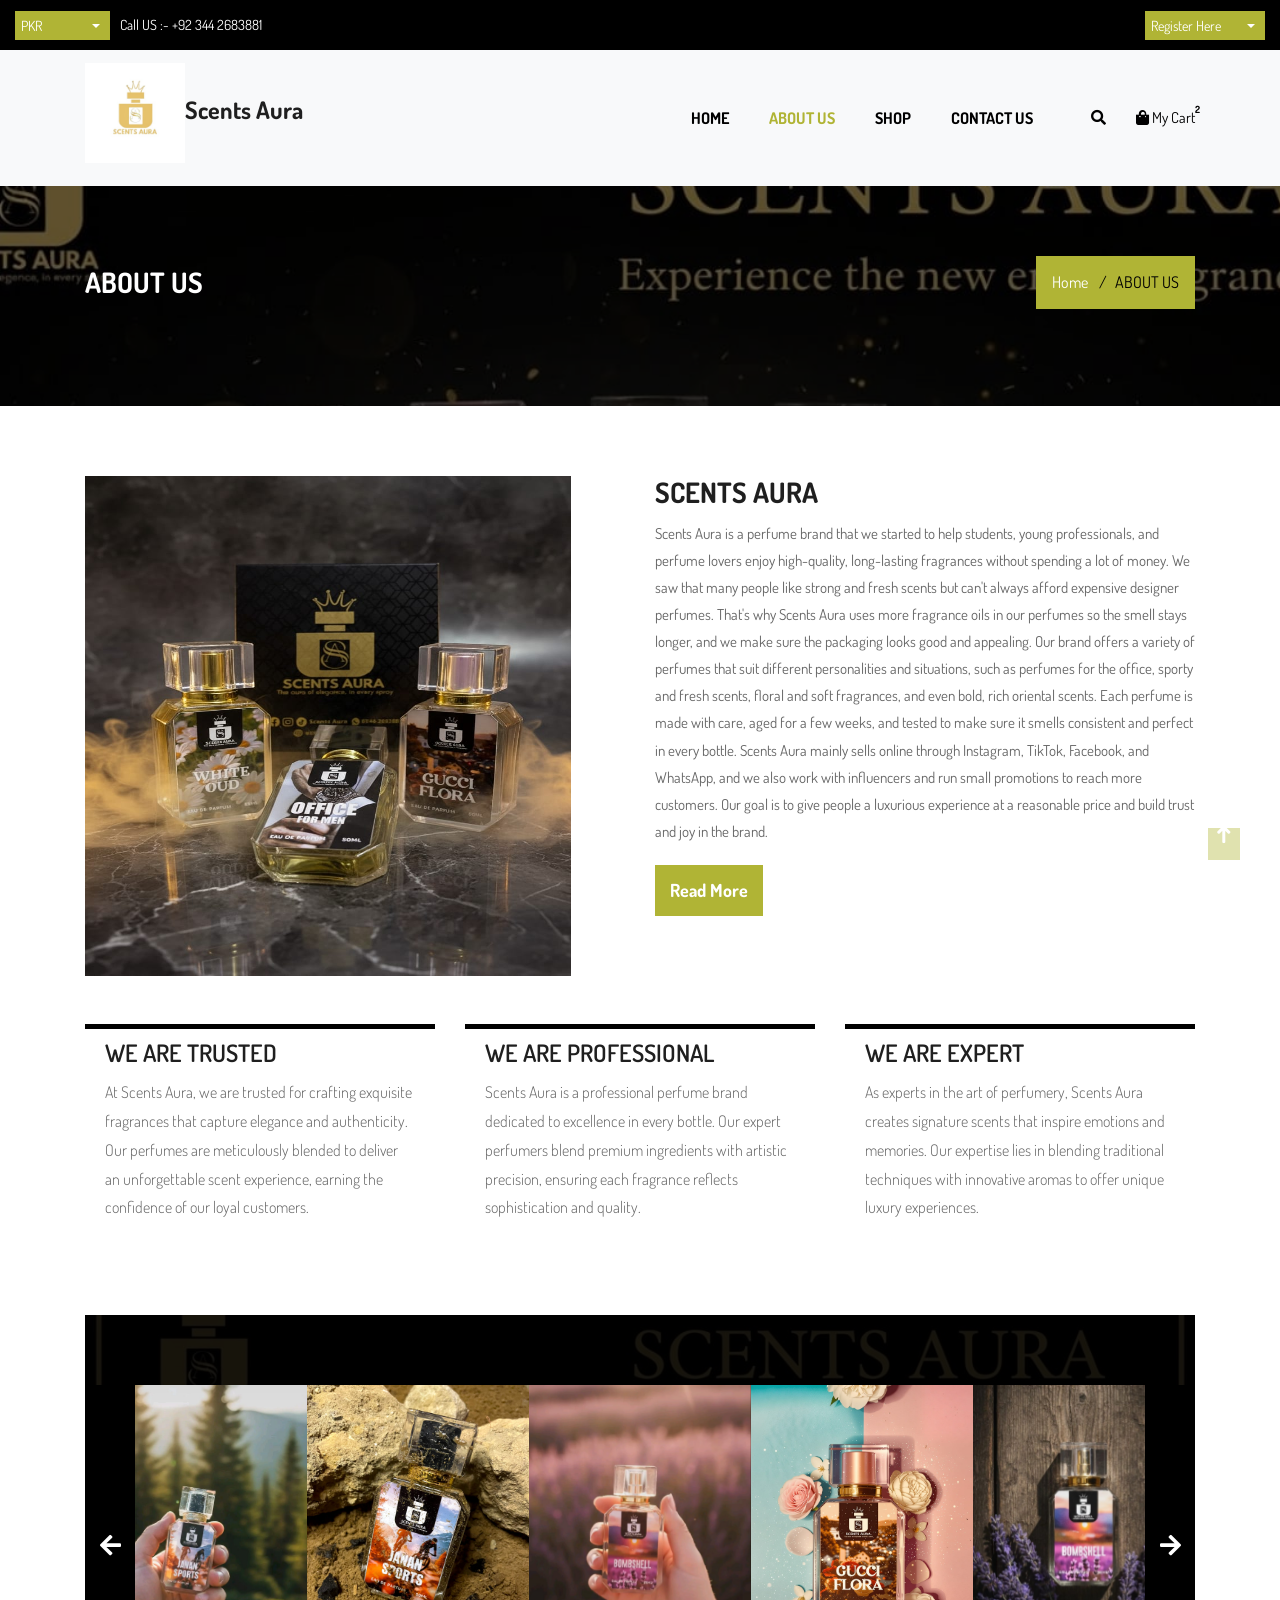
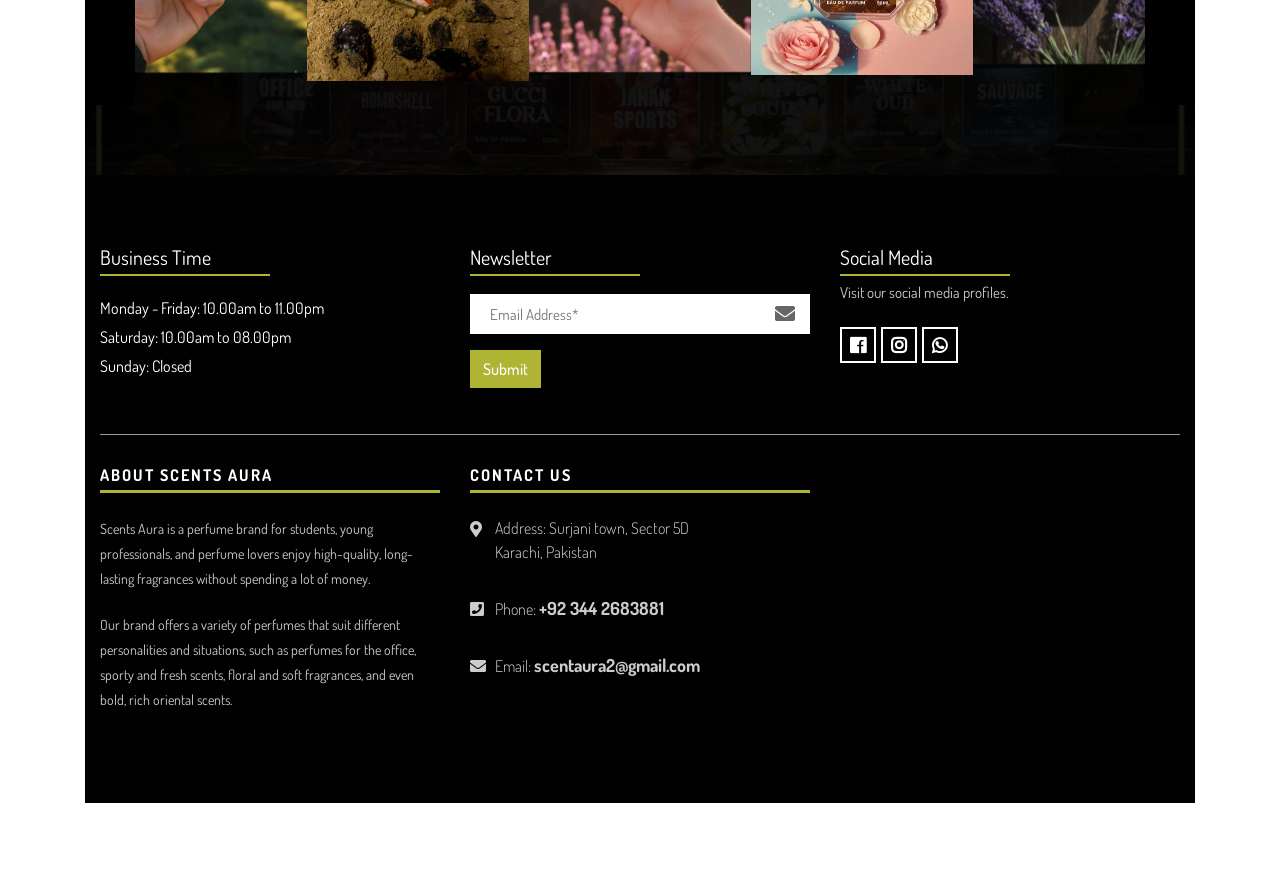
==== about.html @ e7ddd2dc "Initial commit" ====
<!DOCTYPE html>
<html lang="en">
<!-- Basic -->

<head>
    <meta charset="utf-8">
    <meta http-equiv="X-UA-Compatible" content="IE=edge">

    <!-- Mobile Metas -->
    <meta name="viewport" content="width=device-width, initial-scale=1">

    <!-- Site Metas -->
    <title>Scents Aura - About</title>
    <meta name="keywords" content="">
    <meta name="description" content="">
    <meta name="author" content="">

    <!-- Site Icons -->
    <link rel="shortcut icon" href="images/favicon.ico" type="image/x-icon">
    <link rel="apple-touch-icon" href="images/apple-touch-icon.png">

    <!-- Bootstrap CSS -->
    <link rel="stylesheet" href="css/bootstrap.min.css">
    <!-- Site CSS -->
    <link rel="stylesheet" href="css/style.css">
    <!-- Responsive CSS -->
    <link rel="stylesheet" href="css/responsive.css">
    <!-- Custom CSS -->
    <link rel="stylesheet" href="css/custom.css">

    <!--[if lt IE 9]>
      <script src="https://oss.maxcdn.com/libs/html5shiv/3.7.0/html5shiv.js"></script>
      <script src="https://oss.maxcdn.com/libs/respond.js/1.4.2/respond.min.js"></script>
    <![endif]-->

</head>

<body>
    <!-- Start Main Top -->
    <div class="main-top">
        <div class="container-fluid">
            <div class="row">
                <div class="col-lg-6 col-md-6 col-sm-12 col-xs-12">
                    <div class="custom-select-box">
                        <select id="basic" class="selectpicker show-tick form-control" data-placeholder="$ USD">
							<option> PKR </option>
						
						</select>
                    </div>
                    <div class="right-phone-box">
                        <p>Call US :- <a href="#"> +92 344 2683881</a></p>
                    </div>
                   
                </div>
                <div class="col-lg-6 col-md-6 col-sm-12 col-xs-12">
					<div class="login-box">
						<select id="basic" class="selectpicker show-tick form-control" data-placeholder="Sign In">
							<option>Register Here</option>
							<option>Sign In</option>
						</select>
					</div>
                    
                </div>
            </div>
        </div>
    </div>
    <!-- End Main Top -->

    <!-- Start Main Top -->
    <header class="main-header">
        <!-- Start Navigation -->
        <nav class="navbar navbar-expand-lg navbar-light bg-light navbar-default bootsnav">
            <div class="container">
                <!-- Start Header Navigation -->
                <div class="navbar-header">
                    <button class="navbar-toggler" type="button" data-toggle="collapse" data-target="#navbar-menu" aria-controls="navbars-rs-food" aria-expanded="false" aria-label="Toggle navigation">
                    <i class="fa fa-bars"></i>
                </button>
                    <a class="navbar-brand" href="index.html"><h1 style="font-weight:bolder;"><img src="images/logo.jpg" style="width: 100px;">Scents Aura</h1></a>
                </div>
                <!-- End Header Navigation -->

                <!-- Collect the nav links, forms, and other content for toggling -->
                <div class="collapse navbar-collapse" id="navbar-menu">
                    <ul class="nav navbar-nav ml-auto" data-in="fadeInDown" data-out="fadeOutUp">
                        <li class="nav-item"><a class="nav-link" href="index.html">Home</a></li>
                        <li class="nav-item active"><a class="nav-link" href="about.html">About Us</a></li>
                         <li class="nav-item"><a class="nav-link" href="shop.html">SHOP</a></li>
                        <li class="nav-item"><a class="nav-link" href="contact-us.html">Contact Us</a></li>
                    </ul>
                </div>
                <!-- /.navbar-collapse -->

                <!-- Start Atribute Navigation -->
                <div class="attr-nav">
                    <ul>
                        <li class="search"><a href="#"><i class="fa fa-search"></i></a></li>
                        <li class="side-menu"><a href="#">
						<i class="fa fa-shopping-bag"></i>
                            <span class="badge">2</span>
							<p>My Cart</p>
					</a></li>
                    </ul>
                </div>
                <!-- End Atribute Navigation -->
            </div>
                        <!-- Start Side Menu -->
            <div class="side">
                <a href="#" class="close-side"><i class="fa fa-times"></i></a>
                <li class="cart-box">
                    <ul class="cart-list">
                        <li>
                            <a href="#" class="photo"><img src="images/img-pro-01.jpg" class="cart-thumb" alt="" /></a>
                            <h6><a href="#">Office For Mens</a></h6>
                            <p>1x - <span class="price">Rs. 2399</span></p>
                        </li>
                        <li>
                            <a href="#" class="photo"><img src="images/img-pro-02.jpg" class="cart-thumb" alt="" /></a>
                            <h6><a href="#">Gucci Flora</a></h6>
                            <p>1x - <span class="price">Rs. 2199</span></p>
                        </li>
                        
                        <li class="total">
                            <a href="#" class="btn btn-default hvr-hover btn-cart">VIEW CART</a>
                            <span class="float-right"><strong>Total</strong>: Rs. 4598</span>
                        </li>
                    </ul>
                </li>
            </div>
            <!-- End Side Menu -->
        </nav>
        <!-- End Navigation -->
    </header>
    <!-- End Main Top -->

    <!-- Start Top Search -->
    <div class="top-search">
        <div class="container">
            <div class="input-group">
                <span class="input-group-addon"><i class="fa fa-search"></i></span>
                <input type="text" class="form-control" placeholder="Search">
                <span class="input-group-addon close-search"><i class="fa fa-times"></i></span>
            </div>
        </div>
    </div>
    <!-- End Top Search -->

    <!-- Start All Title Box -->
    <div class="all-title-box">
        <div class="container">
            <div class="row" style="height: 80px;">
                <div class="col-lg-12">
                    <h2>ABOUT US</h2>
                    <ul class="breadcrumb">
                        <li class="breadcrumb-item"><a href="#">Home</a></li>
                        <li class="breadcrumb-item active">ABOUT US</li>
                    </ul>
                </div>
            </div>
        </div>
    </div>
    <!-- End All Title Box -->

    <!-- Start About Page  -->
    <div class="about-box-main">
        <div class="container">
            <div class="row">
				<div class="col-lg-6">
                    <div class="banner-frame"> <img class="img-fluid" src="images/about-img.jpg" alt="" style="height: 500px; width: 90%;"/>
                    </div>
                </div>
                <div class="col-lg-6">
                    <h2 class="noo-sh-title-top"><span>Scents Aura</span></h2>
                    <p>Scents Aura is a perfume brand that we started to help students, young professionals, and perfume lovers enjoy high-quality, long-lasting fragrances without spending a lot of money. We saw that many people like strong and fresh scents but can't always afford expensive designer perfumes. That's why Scents Aura uses more fragrance oils in our perfumes so the smell stays longer, and we make sure the packaging looks good and appealing.
Our brand offers a variety of perfumes that suit different personalities and situations, such as perfumes for the office, sporty and fresh scents, floral and soft fragrances, and even bold, rich oriental scents. Each perfume is made with care, aged for a few weeks, and tested to make sure it smells consistent and perfect in every bottle. Scents Aura mainly sells online through Instagram, TikTok, Facebook, and WhatsApp, and we also work with influencers and run small promotions to reach more customers. Our goal is to give people a luxurious experience at a reasonable price and build trust and joy in the brand.
</p>
                    
					<a class="btn hvr-hover" href="#">Read More</a>
                </div>
            </div>
            <div class="row my-5">
                <div class="col-sm-6 col-lg-4">
                    <div class="service-block-inner">
                        <h3>We are Trusted</h3>
                        <p>At Scents Aura, we are trusted for crafting exquisite fragrances that capture elegance and authenticity. Our perfumes are meticulously blended to deliver an unforgettable scent experience, earning the confidence of our loyal customers. </p>
                    </div>
                </div>
                <div class="col-sm-6 col-lg-4">
                    <div class="service-block-inner">
                        <h3>We are Professional</h3>
                        <p>Scents Aura is a professional perfume brand dedicated to excellence in every bottle. Our expert perfumers blend premium ingredients with artistic precision, ensuring each fragrance reflects sophistication and quality.</p>
                    </div>
                </div>
                <div class="col-sm-6 col-lg-4">
                    <div class="service-block-inner">
                        <h3>We are Expert</h3>
                        <p>As experts in the art of perfumery, Scents Aura creates signature scents that inspire emotions and memories. Our expertise lies in blending traditional techniques with innovative aromas to offer unique luxury experiences.</p>
                    </div>
                </div>
            </div>
            
    <!-- End About Page -->

    <!-- Start Instagram Feed  -->
    <div class="instagram-box">
        <div class="main-instagram owl-carousel owl-theme">
            <div class="item">
                <div class="ins-inner-box">
                    <img src="images/instagram-img-01.jpg" alt="" />
                    <div class="hov-in">
                        <a href="#"><i class="fab fa-instagram"></i></a>
                    </div>
                </div>
            </div>
            <div class="item">
                <div class="ins-inner-box">
                    <img src="images/instagram-img-02.jpg" alt="" />
                    <div class="hov-in">
                        <a href="#"><i class="fab fa-instagram"></i></a>
                    </div>
                </div>
            </div>
            <div class="item">
                <div class="ins-inner-box">
                    <img src="images/instagram-img-03.jpg" alt="" />
                    <div class="hov-in">
                        <a href="#"><i class="fab fa-instagram"></i></a>
                    </div>
                </div>
            </div>
            <div class="item">
                <div class="ins-inner-box">
                    <img src="images/instagram-img-04.jpg" alt="" style=" height: 290px; width: 100%"/>
                    <div class="hov-in">
                        <a href="#"><i class="fab fa-instagram"></i></a>
                    </div>
                </div>
            </div>
            <div class="item">
                <div class="ins-inner-box">
                    <img src="images/instagram-img-05.jpg" alt="" />
                    <div class="hov-in">
                        <a href="#"><i class="fab fa-instagram"></i></a>
                    </div>
                </div>
            </div>
            <div class="item">
                <div class="ins-inner-box">
                    <img src="images/instagram-img-06.jpg" alt="" />
                    <div class="hov-in">
                        <a href="#"><i class="fab fa-instagram"></i></a>
                    </div>
                </div>
            </div>
            <div class="item">
                <div class="ins-inner-box">
                    <img src="images/instagram-img-07.jpg" alt="" />
                    <div class="hov-in">
                        <a href="#"><i class="fab fa-instagram"></i></a>
                    </div>
                </div>
            </div>
            <div class="item">
                <div class="ins-inner-box">
                    <img src="images/instagram-img-08.jpg" alt="" style=" height: 320px; width: 100%;" />
                    <div class="hov-in">
                        <a href="#"><i class="fab fa-instagram"></i></a>
                    </div>
                </div>
            </div>
            <div class="item">
                <div class="ins-inner-box">
                    <img src="images/instagram-img-09.jpg" alt="" />
                    <div class="hov-in">
                        <a href="#"><i class="fab fa-instagram"></i></a>
                    </div>
                </div>
            </div>
            <div class="item">
                <div class="ins-inner-box">
                    <img src="images/instagram-img-05.jpg" alt="" />
                    <div class="hov-in">
                        <a href="#"><i class="fab fa-instagram"></i></a>
                    </div>
                </div>
            </div>
        </div>
    </div>
    <!-- End Instagram Feed  -->


    <!-- Start Footer  -->
    <footer>
        <div class="footer-main">
            <div class="container">
				<div class="row">
					<div class="col-lg-4 col-md-12 col-sm-12">
						<div class="footer-top-box">
							<h3>Business Time</h3>
							<ul class="list-time">
								<li>Monday - Friday: 10.00am to 11.00pm</li> <li>Saturday: 10.00am to 08.00pm</li> <li>Sunday: <span>Closed</span></li>
							</ul>
						</div>
					</div>
					<div class="col-lg-4 col-md-12 col-sm-12">
						<div class="footer-top-box">
							<h3>Newsletter</h3>
							<form class="newsletter-box">
								<div class="form-group">
									<input class="" type="email" name="Email" placeholder="Email Address*" />
									<i class="fa fa-envelope"></i>
								</div>
								<button class="btn hvr-hover" type="submit">Submit</button>
							</form>
						</div>
					</div>
					<div class="col-lg-4 col-md-12 col-sm-12">
						<div class="footer-top-box">
							<h3>Social Media</h3>
							<p>Visit our social media profiles.</p>
							<ul>
                                <li><a href="#"><i class="fab fa-facebook" aria-hidden="true"></i></a></li>
                                <li><a href="#"><i class="fab fa-instagram" aria-hidden="true"></i></a></li>
                                <li><a href="#"><i class="fab fa-whatsapp" aria-hidden="true"></i></a></li>
                                
                            </ul>
						</div>     
					</div>
				</div>
				<hr>
                <div class="row">
                    <div class="col-lg-4 col-md-12 col-sm-12">
                        <div class="footer-widget">
                            <h4>About Scents Aura</h4>
                            <p>Scents Aura is a perfume brand for students, young professionals, and perfume lovers enjoy high-quality, long-lasting fragrances without spending a lot of money.</p> 							
                            <p>Our brand offers a variety of perfumes that suit different personalities and situations, such as perfumes for the office, sporty and fresh scents, floral and soft fragrances, and even bold, rich oriental scents.</p>
                        </div>
                    </div>
                    
                    <div class="col-lg-4 col-md-12 col-sm-12">
                        <div class="footer-link-contact">
                            <h4>Contact Us</h4>
                            <ul>
                                <li>
                                    <p><i class="fas fa-map-marker-alt"></i>Address: Surjani town, Sector 5D<br>Karachi, Pakistan </p>
                                </li>
                                <li>
                                    <p><i class="fas fa-phone-square"></i>Phone: <a href="tel:+1-888705770">+92 344 2683881</a></p>
                                </li>
                                <li>
                                    <p><i class="fas fa-envelope"></i>Email: <a href="mailto:contactinfo@gmail.com">scentaura2@gmail.com</a></p>
                                </li>
                            </ul>
                        </div>
                    </div>
                </div>
            </div>
        </div>
    </footer>
    <!-- End Footer  -->

    <a href="#" id="back-to-top" title="Back to top" style="display: none;">&uarr;</a>

    <!-- ALL JS FILES -->
    <script src="js/jquery-3.2.1.min.js"></script>
    <script src="js/popper.min.js"></script>
    <script src="js/bootstrap.min.js"></script>
    <!-- ALL PLUGINS -->
    <script src="js/jquery.superslides.min.js"></script>
    <script src="js/bootstrap-select.js"></script>
    <script src="js/inewsticker.js"></script>
    <script src="js/bootsnav.js."></script>
    <script src="js/images-loded.min.js"></script>
    <script src="js/isotope.min.js"></script>
    <script src="js/owl.carousel.min.js"></script>
    <script src="js/baguetteBox.min.js"></script>
    <script src="js/form-validator.min.js"></script>
    <script src="js/contact-form-script.js"></script>
    <script src="js/custom.js"></script>
</body>

</html>
---- css/style.css ----
/*------------------------------------------------------------------
    IMPORT FONTS
-------------------------------------------------------------------*/

@import url('https://fonts.googleapis.com/css?family=Poppins:400,500,600,700,800');
@import url('https://fonts.googleapis.com/css?family=Dosis:200,300,400,500,600,700');

/*

    font-family: 'Poppins', sans-serif;

    font-family: 'Dosis', sans-serif;

*/


/*------------------------------------------------------------------
    IMPORT FILES
-------------------------------------------------------------------*/

@import url(all.css);
@import url(superslides.css);
@import url(bootstrap-select.css);
@import url(carousel-ticker.css);
@import url(code_animate.css);
@import url(bootsnav.css);
@import url(owl.carousel.min.css);
@import url(jquery-ui.css);
@import url(nice-select.css);
@import url(baguetteBox.min.css);

/*------------------------------------------------------------------
    SKELETON
-------------------------------------------------------------------*/

body {
    color: #666666;
    font-size: 15px;
    font-family: 'Dosis', sans-serif;
    line-height: 1.80857;
}

.popup-ad {
    position: fixed;
    margin-top: 30px;
    background: rgba(0, 0, 0, 0);
    display: none;
    justify-content: center;
    align-items: flex-start;
    z-index: 9999;
}

.popup-content {
    position: relative;
    width: 100%;
    max-width: 1200px;
    margin-top: 60px;
}

.popup-content img {
    height: 500px;
    object-fit: cover;
    border-radius: 6px;
}

.close-btn {
    position: absolute;
    top: -10px;
    right: 40px;
    background: #000;
    color: white;
    font-size: 24px;
    width: 35px;
    height: 35px;
    text-align: center;
    line-height: 35px;
    border-radius: 50%;
    cursor: pointer;
}

.btn btn-warning {
    position: relative;
    left: 117px;
    bottom: 80px;
    z-index: 9999;
    width: 25%;
    border-radius: 20px;
}

a {
    color: #1f1f1f;
    text-decoration: none !important;
    outline: none !important;
    -webkit-transition: all .3s ease-in-out;
    -moz-transition: all .3s ease-in-out;
    -ms-transition: all .3s ease-in-out;
    -o-transition: all .3s ease-in-out;
    transition: all .3s ease-in-out;
}

h1,
h2,
h3,
h4,
h5,
h6 {
    letter-spacing: 0;
    font-weight: normal;
    position: relative;
    padding: 0 0 10px 0;
    font-weight: normal;
    line-height: 120% !important;
    color: #1f1f1f;
    margin: 0
}

h1 {
    font-size: 24px
}

h2 {
    font-size: 22px
}

h3 {
    font-size: 18px
}

h4 {
    font-size: 16px
}

h5 {
    font-size: 14px
}

h6 {
    font-size: 13px
}

h1 a,
h2 a,
h3 a,
h4 a,
h5 a,
h6 a {
    color: #212121;
    text-decoration: none!important;
    opacity: 1
}

h1 a:hover,
h2 a:hover,
h3 a:hover,
h4 a:hover,
h5 a:hover,
h6 a:hover {
    opacity: .8
}

a {
    color: #1f1f1f;
    text-decoration: none;
    outline: none;
}

a,
.btn {
    text-decoration: none !important;
    outline: none !important;
    -webkit-transition: all .3s ease-in-out;
    -moz-transition: all .3s ease-in-out;
    -ms-transition: all .3s ease-in-out;
    -o-transition: all .3s ease-in-out;
    transition: all .3s ease-in-out;
}

.btn-custom {
    margin-top: 20px;
    background-color: transparent !important;
    border: 2px solid #ddd;
    padding: 12px 40px;
    font-size: 16px;
}

.lead {
    font-size: 18px;
    line-height: 30px;
    color: #767676;
    margin: 0;
    padding: 0;
}

blockquote {
    margin: 20px 0 20px;
    padding: 30px;
}

ul,
li,
ol {
    list-style: none;
    margin: 0px;
    padding: 0px;
}

button:focus {
    outline: none;
    box-shadow: none;
}

 :focus {
    outline: 0;
}

p {
    margin: 0px;
}

.bootstrap-select .dropdown-toggle:focus {
    outline: none !important;
}

.form-control::-moz-placeholder {
    color: #ffffff;
    opacity: 1;
}

.bootstrap-select .dropdown-toggle:focus {
    box-shadow: none !important
}


/*------------------------------------------------------------------ LOADER -------------------------------------------------------------------*/

#back-to-top {
    position: fixed;
    bottom: 40px;
    right: 40px;
    z-index: 9999;
    width: 32px;
    height: 32px;
    text-align: center;
    line-height: 5px;
    background: #b0b435;
    color: #ffffff;
    cursor: pointer;
    border: 0;
    border-radius: 0px;
    text-decoration: none;
    transition: opacity 0.2s ease-out;
    font-size: 28px;
}


/*------------------------------------------------------------------ HEADER -------------------------------------------------------------------*/

.main-top {
    background: #000000;
    padding: 10px 0px;
}

.custom-select-box {
    float: left;
    width: 95px;
    margin-right: 10px;
}

.custom-select-box .form-control {
    background: none;
    border: none;
}

.custom-select-box .bootstrap-select .btn-light {
    padding: 4px;
    font-size: 14px;
    background: #b0b435;
    color: #fff;
    border: none;
    border-radius: 0px;
}

.custom-select-box .bootstrap-select .btn-light span {
    padding: 2px;
    line-height: 15px;
}

.dropdown-toggle::after {
    margin-left: -24px;
}

.custom-select-box .dropdown-toggle::after {
    display: inline-block;
    width: 0;
    height: 0;
    margin-left: .255em;
    vertical-align: .255em;
    content: "";
    border-top: .3em solid;
    border-right: .3em solid transparent;
    border-bottom: 0;
    border-left: .3em solid transparent;
    position: absolute;
    top: 13px;
    right: 10px;
}

.bootstrap-select.btn-group .dropdown-toggle .filter-option {
    overflow: inherit;
}

.bootstrap-select.btn-group .dropdown-menu {
    border: none;
    padding: 0px;
    border-radius: 0px;
}

.right-phone-box {
    float: left;
    margin-right: 10px;
}

.right-phone-box p {
    margin: 0px;
    color: #ffffff;
    font-size: 14px;
    line-height: 30px;
}

.right-phone-box p a {
    color: #ffffff;
}

.right-phone-box p a:hover {
    color: #b0b435;
}

.offer-box,
.slide {
    color: #FFFFFF;
    font-size: 13px;
    padding: 2px 15px;
    font-family: 'Poppins', sans-serif;
}

.offer-box li {
    font-weight: 600;
}

.offer-box li i {
    margin-right: 15px;
    color: #b0b435;
    font-size: 20px;
}

.our-link {
    float: left;
}

.our-link ul li {
    display: inline-block;
    border-right: 1px solid #ffffff;
    padding: 0px 10px;
    line-height: 14px;
}

.our-link ul {
    line-height: 30px;
}

.our-link ul li a {
    color: #ffffff;
    font-weight: 700;
    text-transform: uppercase;
    font-size: 14px;
}

.our-link ul li a:hover {
    color: #b0b435;
}

.our-link ul li:last-child {
    border: none;
}

.login-box {
    float: right;
    width: 120px;
    margin-left: 20px;
}

.login-box .form-control {
    background: none;
    border: none;
}

.login-box .bootstrap-select .btn-light {
    padding: 4px;
    font-size: 14px;
    background: #b0b435;
    color: #fff;
    border: none;
    border-radius: 0px;
}

.login-box .bootstrap-select .btn-light span {
    padding: 2px;
    line-height: 15px;
}

.login-box .dropdown-toggle::after {
    display: inline-block;
    width: 0;
    height: 0;
    margin-left: .255em;
    vertical-align: .255em;
    content: "";
    border-top: .3em solid;
    border-right: .3em solid transparent;
    border-bottom: 0;
    border-left: .3em solid transparent;
    position: absolute;
    top: 13px;
    right: 10px;
}

.login-box .dropdown-item {
    padding: 5px 10px;
}

.bootstrap-select.btn-group .dropdown-menu a.dropdown-item span.dropdown-item-inner span.text {
    font-size: 13px;
}

.main-header {}

.search a {
    color: #b0b435;
}

.attr-nav>ul>li>a:hover {
    color: #b0b435;
}

nav.navbar.bootsnav ul.nav>li>a {
    margin: 0px;
}


/* Navbar Adjusment =========================== */


/* Navbar Atribute ------*/

.attr-nav>ul>li>a {
    padding: 28px 15px;
}

ul.cart-list>li.total>.btn {
    border-bottom: solid 1px #cfcfcf !important;
    color: #000000;
    padding: 10px 15px;
    border: none;
    font-weight: 700;
    color: #ffffff;
}

@media (min-width: 1024px) {
    /* Navbar General ------*/
    nav.navbar ul.nav>li>a {
        padding: 30px 15px;
        font-weight: 600;
    }
    nav.navbar .navbar-brand {
        margin-top: 0;
    }
    nav.navbar .navbar-brand {
        margin-top: 0;
    }
    nav.navbar li.dropdown ul.dropdown-menu {
        border-top: solid 5px;
    }
    /* Navbar Center ------*/
    nav.navbar-center .navbar-brand {
        margin: 0 !important;
    }
    /* Navbar Brand Top ------*/
    nav.navbar-brand-top .navbar-brand {
        margin: 10px !important;
    }
    /* Navbar Full ------*/
    nav.navbar-full .navbar-brand {
        position: relative;
        top: -15px;
    }
    /* Navbar Sidebar ------*/
    nav.navbar-sidebar ul.nav,
    nav.navbar-sidebar .navbar-brand {
        margin-bottom: 50px;
    }
    nav.navbar-sidebar ul.nav>li>a {
        padding: 10px 15px;
        font-weight: bold;
    }
    /* Navbar Transparent & Fixed ------*/
    nav.navbar.bootsnav.navbar-transparent.white {
        background-color: rgba(255, 255, 255, 0.3);
        border-bottom: solid 1px #bbb;
    }
    nav.navbar.navbar-inverse.bootsnav.navbar-transparent.dark,
    nav.navbar.bootsnav.navbar-transparent.dark {
        background-color: rgba(0, 0, 0, 0.3);
        border-bottom: solid 1px #555;
    }
    nav.navbar.bootsnav.navbar-transparent.white .attr-nav {
        border-left: solid 1px #bbb;
    }
    nav.navbar.navbar-inverse.bootsnav.navbar-transparent.dark .attr-nav,
    nav.navbar.bootsnav.navbar-transparent.dark .attr-nav {
        border-left: solid 1px #555;
    }
    nav.navbar.bootsnav.no-background.white .attr-nav>ul>li>a,
    nav.navbar.bootsnav.navbar-transparent.white .attr-nav>ul>li>a,
    nav.navbar.bootsnav.navbar-transparent.white ul.nav>li>a,
    nav.navbar.bootsnav.no-background.white ul.nav>li>a {
        color: #fff;
    }
    nav.navbar.bootsnav.navbar-transparent.dark .attr-nav>ul>li>a,
    nav.navbar.bootsnav.navbar-transparent.dark ul.nav>li>a {
        color: #eee;
    }
}

@media (max-width: 992px) {
    /* Navbar General ------*/
    nav.navbar .navbar-brand {
        margin-top: 0;
        position: relative;
        top: -2px;
    }
    nav.navbar .navbar-brand img.logo {
        width: 160px;
    }
    .attr-nav>ul>li>a {
        padding: 16px 15px 15px;
    }
    /* Navbar Mobile slide ------*/
    nav.navbar.navbar-mobile ul.nav>li>a {
        padding: 15px 15px;
    }
    nav.navbar.navbar-mobile ul.nav ul.dropdown-menu>li>a {
        padding-right: 15px !important;
        padding-top: 15px !important;
        padding-bottom: 15px !important;
    }
    nav.navbar.navbar-mobile ul.nav ul.dropdown-menu .col-menu .title {
        padding-right: 30px !important;
        padding-top: 13px !important;
        padding-bottom: 13px !important;
    }
    nav.navbar.navbar-mobile ul.nav ul.dropdown-menu .col-menu ul.menu-col li a {
        padding-top: 13px !important;
        padding-bottom: 13px !important;
    }
    /* Navbar Full ------*/
    nav.navbar-full .navbar-brand {
        top: 0;
        padding-top: 10px;
    }
}


/* Navbar Inverse =================================*/

nav.navbar.navbar-inverse {
    background-color: #222;
    border-bottom: solid 1px #303030;
}

nav.navbar.navbar-inverse ul.cart-list>li.total>.btn {
    border-bottom: solid 1px #222 !important;
}

nav.navbar.navbar-inverse ul.cart-list>li.total .pull-right {
    color: #fff;
}

nav.navbar.navbar-inverse.megamenu ul.dropdown-menu.megamenu-content .content ul.menu-col li a,
nav.navbar.navbar-inverse ul.nav>li>a {
    color: #eee;
}

nav.navbar.navbar-inverse ul.nav>li.dropdown>a {
    background-color: #222;
}

nav.navbar.navbar-inverse li.dropdown ul.dropdown-menu>li>a {
    color: #999;
}

nav.navbar.navbar-inverse ul.nav .dropdown-menu h1,
nav.navbar.navbar-inverse ul.nav .dropdown-menu h2,
nav.navbar.navbar-inverse ul.nav .dropdown-menu h3,
nav.navbar.navbar-inverse ul.nav .dropdown-menu h4,
nav.navbar.navbar-inverse ul.nav .dropdown-menu h5,
nav.navbar.navbar-inverse ul.nav .dropdown-menu h6 {
    color: #fff;
}

nav.navbar.navbar-inverse .form-control {
    background-color: #333;
    border-color: #303030;
    color: #fff;
}

nav.navbar.navbar-inverse .attr-nav>ul>li>a {
    color: #eee;
}

nav.navbar.navbar-inverse .attr-nav>ul>li.dropdown ul.dropdown-menu {
    background-color: #222;
    border-left: solid 1px #303030;
    border-bottom: solid 1px #303030;
    border-right: solid 1px #303030;
}

nav.navbar.navbar-inverse ul.cart-list>li {
    border-bottom: solid 1px #303030;
    color: #eee;
}

nav.navbar.navbar-inverse ul.cart-list>li img {
    border: solid 1px #303030;
}

nav.navbar.navbar-inverse ul.cart-list>li.total {
    background-color: #333;
}

nav.navbar.navbar-inverse .share ul>li>a {
    background-color: #555;
}

nav.navbar.navbar-inverse .dropdown-tabs .tab-menu {
    border-right: solid 1px #303030;
}

nav.navbar.navbar-inverse .dropdown-tabs .tab-menu>ul>li>a {
    border-bottom: solid 1px #303030;
}

nav.navbar.navbar-inverse .dropdown-tabs .tab-content {
    border-left: solid 1px #303030;
}

nav.navbar.navbar-inverse .dropdown-tabs .tab-menu>ul>li>a:hover,
nav.navbar.navbar-inverse .dropdown-tabs .tab-menu>ul>li>a:focus,
nav.navbar.navbar-inverse .dropdown-tabs .tab-menu>ul>li.active>a {
    background-color: #333 !important;
}

nav.navbar-inverse.navbar-full ul.nav>li>a {
    border: none;
}

nav.navbar-inverse.navbar-full .navbar-collapse .wrap-full-menu {
    background-color: #222;
}

nav.navbar-inverse.navbar-full .navbar-toggle {
    background-color: #222 !important;
    color: #6f6f6f;
}

nav.navbar.bootsnav ul.nav>li>a {
    position: relative;
    font-weight: 700;
    font-size: 16px;
    color: #000000;
    text-transform: uppercase;
    padding-top: 10px;
    padding-bottom: 10px;
    padding-left: 10px;
    padding-right: 30px;
}

nav.navbar.bootsnav ul.nav li.active>a {
    color: #b0b435;
}

nav.navbar.bootsnav ul.nav li.active>a:hover {
    color: #b0b435;
}

nav.navbar.bootsnav ul.nav li>a:hover {
    color: #b0b435;
}

nav.navbar.bootsnav ul.nav li.megamenu-fw>a:hover {
    color: #b0b435;
}

@media (min-width: 1024px) {
    nav.navbar.navbar-inverse ul.nav .dropdown-menu {
        background-color: #222 !important;
        border-left: solid 1px #303030 !important;
        border-bottom: solid 1px #303030 !important;
        border-right: solid 1px #303030 !important;
    }
    nav.navbar.navbar-inverse li.dropdown ul.dropdown-menu>li>a {
        border-bottom: solid 1px #303030;
    }
    nav.navbar.navbar-inverse ul.dropdown-menu.megamenu-content .col-menu {
        border-left: solid 1px #303030;
        border-right: solid 1px #303030;
    }
    nav.navbar.navbar-inverse.navbar-transparent.dark {
        background-color: rgba(0, 0, 0, 0.3);
        border-bottom: solid 1px #999;
    }
    nav.navbar.navbar-inverse.navbar-transparent.dark .attr-nav {
        border-left: solid 1px #999;
    }
    nav.navbar.navbar-inverse.no-background.white .attr-nav>ul>li>a,
    nav.navbar.navbar-inverse.navbar-transparent.dark .attr-nav>ul>li>a,
    nav.navbar.navbar-inverse.navbar-transparent.dark ul.nav>li>a,
    nav.navbar.navbar-inverse.no-background.white ul.nav>li>a {
        color: #fff;
    }
    nav.navbar.navbar-inverse.no-background.dark .attr-nav>ul>li>a,
    nav.navbar.navbar-inverse.no-background.dark .attr-nav>ul>li>a,
    nav.navbar.navbar-inverse.no-background.dark ul.nav>li>a,
    nav.navbar.navbar-inverse.no-background.dark ul.nav>li>a {
        color: #3f3f3f;
    }
}

@media (max-width: 992px) {
    nav.navbar.navbar-inverse .navbar-toggle {
        color: #eee;
        background-color: #222 !important;
    }
    nav.navbar.navbar-inverse .navbar-nav>li>a {
        border-top: solid 1px #303030;
        border-bottom: solid 1px #303030;
    }
    nav.navbar.navbar-inverse ul.nav li.dropdown ul.dropdown-menu>li>a {
        color: #999;
        border-bottom: solid 1px #303030;
    }
    nav.navbar.navbar-inverse .dropdown .megamenu-content .col-menu .title {
        border-bottom: solid 1px #303030;
        color: #eee;
    }
    nav.navbar.navbar-inverse .dropdown .megamenu-content .col-menu ul>li>a {
        border-bottom: solid 1px #303030;
        color: #999 !important;
    }
    nav.navbar.navbar-inverse .dropdown .megamenu-content .col-menu.on:last-child .title {
        border-bottom: solid 1px #303030;
    }
    nav.navbar.navbar-inverse .dropdown-tabs .tab-menu>ul {
        border-top: solid 1px #303030;
    }
    nav.navbar.navbar-inverse.navbar-mobile .navbar-collapse {
        background-color: #222;
    }
}

@media (max-width: 767px) {
    nav.navbar.navbar-inverse.navbar-mobile ul.nav {
        border-top: solid 1px #222;
    }
}

.arrow::before {
    font-family: 'FontAwesome';
    content: "\f0d7";
    margin-left: 5px;
    margin-top: 2px;
    border: none;
    display: inline-block;
    vertical-align: inherit;
    position: absolute;
    right: 10px;
    top: 10px;
}

.dropdown-toggle::after {
    display: none;
}

nav.navbar.bootsnav ul.navbar-nav li.dropdown ul.dropdown-menu li a {
    display: block;
    padding: 6px 25px;
}

nav.navbar.bootsnav ul.navbar-nav li.dropdown ul.dropdown-menu li a:hover {}

nav.navbar.bootsnav li.dropdown ul.dropdown-menu {
    left: auto;
}

.custom-select-box .dropdown-item {
    padding: 5px 10px;
}

.btn-cart {}

.cart-list h6 a {
    font-size: 16px;
    font-weight: 700;
}

.cart-list h6 a:hover {
    color: #b0b435;
}

ul.cart-list p .price {
    font-weight: normal;
}

.side-menu p {
    display: inline-block;
}

.col-menu .title {
    font-size: 20px;
    font-weight: 700;
    text-transform: uppercase;
}

.hvr-hover {
    display: inline-block;
    vertical-align: middle;
    -webkit-transform: perspective(1px) translateZ(0);
    transform: perspective(1px) translateZ(0);
    box-shadow: 0 0 1px rgba(0, 0, 0, 0);
    position: relative;
    background: #b0b435;
    -webkit-transition-property: color;
    transition-property: color;
    -webkit-transition-duration: 0.3s;
    transition-duration: 0.3s;
    border-radius: 0;
    box-shadow: none;
}

.hvr-hover::after {
    content: "";
    position: absolute;
    z-index: -1;
    top: 0;
    left: 0;
    right: 0;
    bottom: 0;
    background: #000000;
    border-radius: 100%;
    -webkit-transform: scale(0);
    transform: scale(0);
    -webkit-transition-property: transform;
    transition-property: transform;
    -webkit-transition-duration: 0.3s;
    transition-duration: 0.3s;
    -webkit-transition-timing-function: ease-out;
    transition-timing-function: ease-out;
}

.hvr-hover:hover::after {
    -webkit-transform: scale(2);
    transform: scale(2);
    color: #ffffff;
}

.hvr-hover {
    overflow: hidden;
}

ul.cart-list>li.total>.btn:hover {
    color: #ffffff;
}

.cart-box {
    margin-top: 40px;
    background: #ffffff;
}

.main-header.fixed-menu {
    position: fixed;
    visibility: hidden;
    left: 0px;
    top: 0px;
    width: 100%;
    padding: 0px 0px;
    background: #ffffff;
    z-index: 0;
    transition: all 500ms ease;
    -moz-transition: all 500ms ease;
    -webkit-transition: all 500ms ease;
    -ms-transition: all 500ms ease;
    -o-transition: all 500ms ease;
    z-index: 999;
    opacity: 1;
    visibility: visible;
    -ms-animation-name: fadeInDown;
    -moz-animation-name: fadeInDown;
    -op-animation-name: fadeInDown;
    -webkit-animation-name: fadeInDown;
    animation-name: fadeInDown;
    -ms-animation-duration: 500ms;
    -moz-animation-duration: 500ms;
    -op-animation-duration: 500ms;
    -webkit-animation-duration: 500ms;
    animation-duration: 500ms;
    -ms-animation-timing-function: linear;
    -moz-animation-timing-function: linear;
    -op-animation-timing-function: linear;
    -webkit-animation-timing-function: linear;
    animation-timing-function: linear;
    -ms-animation-iteration-count: 1;
    -moz-animation-iteration-count: 1;
    -op-animation-iteration-count: 1;
    -webkit-animation-iteration-count: 1;
    animation-iteration-count: 1;
}

.main-header.fixed-menu {
    padding: 0px;
    box-shadow: 0 0 8px 0 rgba(0, 0, 0, .12);
    border-radius: 0;
}

.top-search .input-group-addon {
    line-height: 40px;
}

.top-search input.form-control {
    color: #ffffff;
}


/*------------------------------------------------------------------ Slider -------------------------------------------------------------------*/

.cover-slides {
    height: 100vh;
}

.slides-navigation a {
    background: #b0b435;
    position: absolute;
    height: 70px;
    width: 70px;
    top: 50%;
    font-size: 20px;
    display: block;
    color: #fff;
    line-height: 90px;
    text-align: center;
    transition: all .3s ease-in-out;
}

.slides-navigation a i {
    font-size: 40px;
}

.slides-navigation a:hover {
    background: #000000;
}

.cover-slides .container {
    height: 100%;
    position: relative;
    z-index: 2;
}

.cover-slides .container>.row {
    -webkit-box-align: center;
    -ms-flex-align: center;
    align-items: center;
}

.cover-slides .container>.row {
    height: 100%;
}

.overlay-background {
    background: #333;
    position: absolute;
    height: 100%;
    width: 100%;
    left: 0;
    top: 0;
    opacity: 0.5;
}

.cover-slides h1 {
    font-family: 'Poppins', sans-serif;
    font-weight: 500;
    font-size: 64px;
    color: #fff;
}

.cover-slides p {
    font-size: 18px;
    color: #fff;
    padding-bottom: 30px;
}

.slides-pagination a {
    border: 2px solid #ffffff;
    border-radius: 6px;
}

.slides-pagination a.current {
    background: #b0b435;
    border: 2px solid #b0b435;
}

.cover-slides p a {
    font-size: 24px;
    color: #ffffff;
    border: none;
    text-transform: uppercase;
    padding: 10px 20px;
}


/*------------------------------------------------------------------ Categories Shop -------------------------------------------------------------------*/

.categories-shop {
    padding: 70px 0px;
}

.shop-cat-box {
    margin-bottom: 30px;
    position: relative;
    padding: 3px;
    overflow: hidden;
    border: 0px solid #000000;
    box-shadow: 9px 9px 30px 0px rgba(0, 0, 0, 0.3);
    -webkit-transition: all 0.3s ease;
    transition: all 0.3s ease-in-out 0s;
}

.shop-cat-box img {
    margin: -10px 0 0 -10px;
    max-width: none;
    width: -webkit-calc(100% + 10px);
    width: calc(100% + 10px);
    opacity: 0.9;
    -webkit-transition: opacity 0.35s, -webkit-transform 0.35s;
    transition: opacity 0.35s, transform 0.35s;
    -webkit-transform: translate3d(10px, 10px, 0);
    transform: translate3d(10px, 10px, 0);
    -webkit-backface-visibility: hidden;
    backface-visibility: hidden;
}

.shop-cat-box:hover img {
    opacity: 0.6;
    -webkit-transform: translate3d(0, 0, 0);
    transform: translate3d(0, 0, 0);
}

.shop-cat-box a {
    position: absolute;
    z-index: 2;
    bottom: 0px;
    left: 0px;
    right: 0;
    margin: 0 auto;
    text-align: center;
    border: none;
    color: #ffffff;
    font-size: 18px;
    font-weight: 700;
    padding: 12px 0px;
}

.box-add-products {
    padding: 70px 0px;
    background-color: #f4f4f4;
}

.offer-box {
    position: relative;
    overflow: hidden;
}

.offer-box-products {
    box-shadow: 0px 0px 15px 0px rgba(0, 0, 0, 0.1);
    -webkit-transition: all 0.3s ease;
    transition: all 0.3s ease-in-out 0s;
}

.offer-box-products:hover {
    -webkit-transform: translateY(6px);
    transform: translateY(6px);
    box-shadow: 0px 9px 15px 0px rgba(0, 0, 0, 0.1);
}


/*------------------------------------------------------------------ Products -------------------------------------------------------------------*/

.title-all {
    margin-bottom: 30px;
}

.title-all h1 {
    font-size: 32px;
    font-weight: 700;
    color: #000000;
}

.title-all p {
    color: #999999;
    font-size: 16px;
}

.products-box {
    padding: 70px 0px;
}

.special-menu {
    margin-bottom: 40px;
}

.filter-button-group {
    display: inline-block;
}

.filter-button-group button {
    background: #b0b435;
    color: #ffffff;
    border: none;
    cursor: pointer;
    padding: 5px 30px;
    font-size: 18px;
}

.filter-button-group button.active {
    background: #000000;
}

.filter-button-group button {}

.products-single {
    overflow: hidden;
    position: relative;
    margin-bottom: 30px;
}

.products-single .box-img-hover {
    overflow: hidden;
    position: relative;
}

.box-img-hover img {
    margin: 0 auto;
    text-align: center;
    display: block;
}

.type-lb {
    position: absolute;
    top: 0px;
    right: 0px;
    z-index: 8;
}

.type-lb .sale {
    background: #b0b435;
    color: #ffffff;
    padding: 2px 10px;
    font-weight: 700;
    text-transform: uppercase;
}

.type-lb .new {
    background: #000000;
    color: #ffffff;
    padding: 2px 10px;
    font-weight: 700;
    text-transform: uppercase;
}

.why-text {
    background: #f5f5f5;
    padding: 15px;
}

.why-text h4 {
    font-size: 16px;
    font-weight: 700;
    padding-bottom: 15px;
}

.why-text h5 {
    font-size: 18px;
    font-family: 'Poppins', sans-serif;
    padding: 4px;
    display: inline-block;
    background: #b0b435;
    color: #ffffff;
    font-weight: 600;
}

.mask-icon {
    width: 100%;
    height: 100%;
    position: absolute;
    overflow: hidden;
    top: 0;
    left: 0;
}

.mask-icon ul {
    display: inline-block;
    position: absolute;
    bottom: 0;
    right: 0;
}

.mask-icon ul li {
    background: #b0b435;
}

.mask-icon ul li a {
    color: #ffffff;
    padding: 5px 10px;
    display: block;
}

.mask-icon a.cart {
    background: #b0b435;
    position: absolute;
    bottom: 0;
    left: 0px;
    padding: 10px 20px;
    font-weight: 700;
    color: #ffffff;
}

.mask-icon a.cart:hover {
    background: #000000;
    color: #ffffff;
}

.mask-icon ul li a:hover {
    background: #000000;
    color: #ffffff;
}

.products-single .mask-icon {
    background: rgba(1, 1, 1, 0.5);
    top: -100%;
    -ms-filter: "progid: DXImageTransform.Microsoft.Alpha(Opacity=0)";
    filter: alpha(opacity=0);
    opacity: 0;
    -webkit-transition: all 0.3s ease-out 0.5s;
    -moz-transition: all 0.3s ease-out 0.5s;
    -o-transition: all 0.3s ease-out 0.5s;
    -ms-transition: all 0.3s ease-out 0.5s;
    transition: all 0.3s ease-out 0.5s;
}

.products-single:hover .mask-icon {
    -ms-filter: "progid: DXImageTransform.Microsoft.Alpha(Opacity=100)";
    filter: alpha(opacity=100);
    opacity: 1;
    top: 0px;
    -webkit-transition-delay: 0s;
    -moz-transition-delay: 0s;
    -o-transition-delay: 0s;
    -ms-transition-delay: 0s;
    transition-delay: 0s;
    -webkit-animation: bounceY 0.9s linear;
    -moz-animation: bounceY 0.9s linear;
    -ms-animation: bounceY 0.9s linear;
    animation: bounceY 0.9s linear;
}

@keyframes bounceY {
    0% {
        transform: translateY(-205px);
    }
    40% {
        transform: translateY(-100px);
    }
    65% {
        transform: translateY(-52px);
    }
    82% {
        transform: translateY(-25px);
    }
    92% {
        transform: translateY(-12px);
    }
    55%,
    75%,
    87%,
    97%,
    100% {
        transform: translateY(0px);
    }
}

@-moz-keyframes bounceY {
    0% {
        -moz-transform: translateY(-205px);
    }
    40% {
        -moz-transform: translateY(-100px);
    }
    65% {
        -moz-transform: translateY(-52px);
    }
    82% {
        -moz-transform: translateY(-25px);
    }
    92% {
        -moz-transform: translateY(-12px);
    }
    55%,
    75%,
    87%,
    97%,
    100% {
        -moz-transform: translateY(0px);
    }
}

@-webkit-keyframes bounceY {
    0% {
        -webkit-transform: translateY(-205px);
    }
    40% {
        -webkit-transform: translateY(-100px);
    }
    65% {
        -webkit-transform: translateY(-52px);
    }
    82% {
        -webkit-transform: translateY(-25px);
    }
    92% {
        -webkit-transform: translateY(-12px);
    }
    55%,
    75%,
    87%,
    97%,
    100% {
        -webkit-transform: translateY(0px);
    }
}


/*------------------------------------------------------------------ Blog -------------------------------------------------------------------*/

.latest-blog {
    padding: 70px 0px;
    background: #f5f5f5;
}

.blog-box {
    -webkit-box-shadow: 0px 5px 35px 0px rgba(148, 146, 245, 0.15);
    box-shadow: 0px 5px 35px 0px rgba(148, 146, 245, 0.15);
    background: #ffffff;
    margin-bottom: 30px;
}

.blog-content {
    position: relative;
}

.title-blog {
    padding: 40px 30px 40px 30px;
}

.title-blog h3 {
    font-size: 20px;
    font-weight: 700;
    color: #000000;
}

.title-blog p {
    margin: 0px;
}

.option-blog {
    position: absolute;
    bottom: 0px;
    left: 0px;
    right: 0px;
    margin: 0 auto;
    text-align: center;
}

.option-blog li {
    display: inline-block;
}

.option-blog li a {
    background: #000000;
    display: inline-block;
    font-size: 18px;
    color: #ffffff;
    width: 34px;
    height: 34px;
    text-align: center;
    line-height: 34px;
}

.option-blog li a:hover {
    background: #b0b435;
    color: #ffffff;
}

.tooltip-inner {
    background-color: #b0b435;
}

.tooltip.bs-tooltip-right .arrow:before {
    border-right-color: #b0b435 !important;
    padding-top: 0px !important;
    top: 0px !important;
}

.tooltip.bs-tooltip-left .arrow:before {
    border-left-color: #b0b435 !important;
    padding-top: 0px !important;
    padding-right: 5px !important;
    top: 0px !important;
}

.tooltip.bs-tooltip-bottom .arrow:before {
    border-right-color: #b0b435 !important;
}

.tooltip.bs-tooltip-top .arrow:before {
    border-top-color: #b0b435 !important;
    padding-top: 0px !important;
    top: 0px !important;
}


/*------------------------------------------------------------------ Instagram Feed -------------------------------------------------------------------*/

.instagram-box {
    padding: 70px 0px;
    background: url(../images/ins-bg.jpg) no-repeat center center;
    background-size: auto auto;
    -webkit-background-size: cover;
    -moz-background-size: cover;
    -ms-background-size: cover;
    -o-background-size: cover;
    background-size: cover;
    position: relative;
}

.instagram-box::before {
    background: rgba(0, 0, 0, 0.9);
    width: 100%;
    height: 100%;
    left: 0px;
    top: 0px;
    content: "";
    position: absolute;
    z-index: 0;
}

.main-instagram.owl-carousel .owl-nav button.owl-prev {
    background: #000000;
    position: absolute;
    z-index: 1;
    display: block;
    height: 100%;
    width: 50px;
    line-height: 0px;
    font-size: 24px;
    cursor: pointer;
    color: #ffffff;
    top: 0;
    padding: 0;
    margin-top: 0;
    opacity: 1;
    left: 0px;
    -webkit-transition: all 0.3s ease;
    -o-transition: all 0.3s ease;
    transition: all 0.3s ease;
}

.main-instagram.owl-carousel .owl-nav button.owl-next {
    background: #000000;
    position: absolute;
    z-index: 1;
    display: block;
    height: 100%;
    width: 50px;
    line-height: 0px;
    font-size: 24px;
    cursor: pointer;
    color: #ffffff;
    top: 0;
    padding: 0;
    margin-top: 0;
    opacity: 1;
    right: 0px;
    -webkit-transition: all 0.3s ease;
    -o-transition: all 0.3s ease;
    transition: all 0.3s ease;
}

.main-instagram.owl-carousel .owl-nav button.owl-next:hover,
.main-instagram.owl-carousel .owl-nav button.owl-prev:hover {
    background: #b0b435;
}

.ins-inner-box {
    position: relative;
}

.hov-in {
    opacity: 0;
    background: rgba(211, 59, 51, 0.5);
    bottom: -100%;
    position: absolute;
    width: 100%;
    height: 100%;
    -webkit-transition: all 0.3s ease-out 0.5s;
    -moz-transition: all 0.3s ease-out 0.5s;
    -o-transition: all 0.3s ease-out 0.5s;
    -ms-transition: all 0.3s ease-out 0.5s;
    transition: all 0.3s ease-out 0.5s;
    text-align: center;
    display: table;
}

.hov-in a {
    display: table-cell;
    vertical-align: middle;
    height: 100%;
}

.hov-in i {
    color: #000000;
    font-size: 48px;
    position: relative;
    z-index: 2;
}

.hov-in a i:hover {
    color: #ffffff;
}

.ins-inner-box:hover .hov-in {
    bottom: 0;
    opacity: 1;
}


/*------------------------------------------------------------------ Footer Main -------------------------------------------------------------------*/

.footer-main {
    padding: 70px 0px;
    background: #010101;
}

.footer-main hr {
    border-top: 1px solid rgba(255, 255, 255, .6);
}

.footer-top-box {
    margin-bottom: 30px;
}

.footer-top-box h3 {
    color: #ffffff;
    position: relative;
    font-size: 20px;
}

.footer-top-box h3::before {
    border-bottom: 2px solid #b0b435;
    content: "";
    height: 3px;
    width: 50%;
    position: absolute;
    bottom: 3px;
    left: 0px;
}

.list-time {
    margin-top: 15px;
}

.footer-top-box .list-time li {
    color: #ffffff;
    font-size: 16px;
    display: block;
    float: none;
}

.newsletter-box {
    margin-top: 15px;
    position: relative;
}

.newsletter-box input {
    height: 40px;
    border: none;
    padding: 0 10px;
    background: transparent;
    border-radius: 0;
    background: #fff;
    padding: 0 20px;
    width: 100%;
}

.newsletter-box i {
    position: absolute;
    right: 15px;
    top: 10px;
    font-size: 20px;
}

.newsletter-box button {
    color: #ffffff;
    font-size: 16px;
    font-weight: 500;
}

.footer-top-box p {
    padding-bottom: 15px;
    color: #cccccc;
}

.footer-top-box ul {
    display: inline-block;
}

.footer-top-box ul li {
    float: left;
    margin-right: 5px;
}

.footer-top-box ul li a {
    color: #ffffff;
    display: inline-block;
    width: 36px;
    height: 36px;
    border: 2px solid #ffffff;
    text-align: center;
    line-height: 32px;
}

.footer-top-box ul li a:hover {
    color: #b0b435;
    border-color: #b0b435;
}

.footer-widget,
.footer-link,
.footer-link-contact {
    margin-top: 15px;
}

.footer-widget h4 {
    color: #ffffff;
    font-size: 16px;
    text-transform: uppercase;
    letter-spacing: 2px;
    margin-bottom: 20px;
    position: relative;
    font-weight: 700;
}

.footer-widget h4::before {
    border-bottom: 3px solid #b0b435;
    content: "";
    height: 3px;
    width: 100%;
    position: absolute;
    bottom: 3px;
    left: 0px;
}

.footer-widget p {
    color: #cccccc;
    font-weight: 400;
    font-size: 14px;
    padding-bottom: 20px;
}

.footer-link {}

.footer-link h4 {
    color: #ffffff;
    font-size: 16px;
    text-transform: uppercase;
    letter-spacing: 2px;
    margin-bottom: 20px;
    position: relative;
    font-weight: 700;
}

.footer-link h4::before {
    border-bottom: 3px solid #b0b435;
    content: "";
    height: 3px;
    width: 100%;
    position: absolute;
    bottom: 3px;
    left: 0px;
}

.footer-link ul li {
    margin-right: 5px;
}

.footer-link ul li a {
    color: #ffffff;
    text-align: left;
    display: block;
    line-height: 32px;
    position: relative;
    padding-left: 15px;
    transition: all .3s ease-in-out;
    -webkit-transition: all .3s ease-in-out;
    -moz-transition: all .3s ease-in-out;
    -o-transition: all .3s ease-in-out;
    -ms-transition: all .3s ease-in-out;
}

.footer-link ul li a::before {
    font-family: FontAwesome;
    content: "\f105";
    position: absolute;
    left: 5px;
    line-height: 35px;
    font-size: 16px;
    transition: all .3s ease-in-out;
    -webkit-transition: all .3s ease-in-out;
    -moz-transition: all .3s ease-in-out;
    -o-transition: all .3s ease-in-out;
    -ms-transition: all .3s ease-in-out;
}

.footer-link ul li a:hover::before {
    left: 5px;
}

.footer-link ul li a:hover {
    color: #b0b435;
    border-color: #b0b435;
    padding-left: 20px;
}

.footer-link-contact h4 {
    color: #ffffff;
    font-size: 16px;
    text-transform: uppercase;
    letter-spacing: 2px;
    margin-bottom: 20px;
    position: relative;
    font-weight: 700;
}

.footer-link-contact h4::before {
    border-bottom: 3px solid #b0b435;
    content: "";
    height: 3px;
    width: 100%;
    position: absolute;
    bottom: 3px;
    left: 0px;
}

.footer-link-contact ul li {
    margin-bottom: 12px;
}

.footer-link-contact ul li i {
    position: absolute;
    left: 0;
    top: 5px;
    padding-right: 6px;
}

.footer-link-contact ul li p {
    padding-left: 25px;
    color: #cccccc;
    position: relative;
}

.footer-link-contact ul li p {
    font-size: 16px;
    color: #cccccc;
    font-weight: 300;
    padding-right: 16px;
    line-height: 24px;
}

.footer-link-contact ul li p a {
    color: #cccccc;
}

.footer-link-contact ul li p a:hover {
    color: #b0b435;
}


/*------------------------------------------------------------------ Copyright -------------------------------------------------------------------*/

.footer-copyright {
    background: #060606;
    padding: 20px 0px;
    position: relative;
}

.footer-copyright p {
    text-align: center;
    color: #ffffff;
    font-size: 16px;
}

.footer-copyright p a {
    color: #ffffff;
}

.footer-copyright p a:hover {
    color: #b0b435;
}


/*------------------------------------------------------------------ All Pages -------------------------------------------------------------------*/

.all-title-box {
    background: url("../images/all-bg-title.jpg") no-repeat center center;
    -webkit-background-size: cover;
    -moz-background-size: cover;
    -ms-background-size: cover;
    -o-background-size: cover;
    background-size: cover;
    text-align: center;
    background-attachment: fixed;
    padding: 70px 0px;
    position: relative;
}

.all-title-box::before {
    background: rgba(0, 0, 0, 0.6);
    content: "";
    position: absolute;
    z-index: 0;
    width: 100%;
    height: 100%;
    left: 0px;
    top: 0px;
}

.all-title-box h2 {
    font-size: 28px;
    font-weight: 700;
    color: #ffffff;
    float: left;
    padding: 10px 0px;
}

.all-title-box .breadcrumb {
    background: #b0b435;
    margin: 0px;
    display: inline-block;
    border-radius: 0px;
    float: right;
}

.all-title-box .breadcrumb li {
    display: inline-block;
    color: #000000;
    font-size: 16px;
}

.all-title-box .breadcrumb li a {
    color: #ffffff;
    font-size: 16px;
}

.all-title-box .breadcrumb-item+.breadcrumb-item::before {
    color: #000000;
}

.about-box-main {
    padding: 70px 0px;
}

.noo-sh-title {
    font-size: 28px;
    text-transform: uppercase;
    font-style: normal;
    font-weight: 700;
    margin-bottom: 30px;
}

.noo-sh-title-top {
    font-size: 28px;
    text-transform: uppercase;
    font-style: normal;
    font-weight: 700;
    margin-bottom: 0px;
}

.about-box-main p {
    padding-bottom: 20px;
}

.service-block-inner {
    padding: 15px 20px;
    position: relative;
    margin-bottom: 30px;
}

.about-box-main a {
    color: #ffffff;
    font-size: 18px;
    font-weight: 700;
    border: none;
}

.about-box-main a.btn {
    padding: 12px 15px;
}

.service-block-inner::before {
    content: "";
    width: 100%;
    height: 5px;
    border-radius: 0px;
    background: #000000;
    position: absolute;
    top: 0;
    left: 0;
    transition: all 0.5s ease 0s;
}

.service-block-inner::after {
    content: "";
    width: 100%;
    height: 0;
    border-radius: 0px;
    background: #b0b435;
    position: absolute;
    top: 0;
    left: 0;
    z-index: -1;
    transition: all 0.5s ease 0s;
}

.service-block-inner h3 {
    font-size: 24px;
    text-transform: uppercase;
    font-weight: 600;
}

.service-block-inner p {
    margin: 0px;
    font-size: 16px;
    font-weight: 300;
    padding-bottom: 0px;
}

.service-block-inner:hover::after {
    height: 100%;
}

.service-block-inner:hover h3 {
    color: #ffffff;
    transition: all 0.5s ease 0s;
}

.service-block-inner:hover p {
    color: #ffffff;
    transition: all 0.5s ease 0s;
}

.our-team {
    box-shadow: 0 0 0 rgba(0, 0, 0, 0.3);
    overflow: hidden;
    position: relative;
    transition: all 0.3s ease 0s;
}

.our-team:hover {
    box-shadow: 0 0 10px rgba(0, 0, 0, 0.2);
}

.our-team img {
    width: 100%;
    height: auto;
    transition: all 0.3s ease-in-out 0s;
}

.our-team:hover img {
    opacity: 0.5;
}

.our-team .team-content {
    color: #000;
    opacity: 1;
    position: absolute;
    bottom: 0px;
    left: 0px;
    background: #ffffff;
    padding-left: 55px;
    width: 100%;
    transition: all 0.3s ease 0s;
}

.our-team .title {
    display: block;
    font-size: 20px;
    font-weight: 700;
    margin: 0 0 7px 0;
}

.our-team .post {
    display: block;
    font-size: 15px;
}

.our-team .social {
    list-style: none;
    padding: 0;
    margin: 0;
    width: 35px;
    text-align: center;
    opacity: 0;
    position: absolute;
    bottom: 35px;
    right: 0px;
    transition: all 0.3s ease 0s;
}

.our-team:hover .social {
    opacity: 1;
}

.our-team .social li {
    display: block;
}

.our-team .social li a {
    display: inline-block;
    width: 35px;
    height: 35px;
    line-height: 35px;
    background: #000000;
    font-size: 17px;
    color: #fff;
    opacity: 0.9;
    position: relative;
    transform: translate(35px, -35px);
    transition: all 0.3s ease-in-out 0s
}

.our-team .social li a:hover {
    width: 35px;
    background: #b0b435;
    transition-delay: 0s;
}

.our-team .icon {
    width: 35px;
    height: 35px;
    line-height: 35px;
    background: #b0b435;
    text-align: center;
    color: #fff;
    position: absolute;
    bottom: 0;
}

.team-description {
    padding: 20px 0px;
}

.team-description p {
    font-size: 14px;
    margin: 0px;
}

.hover-team:hover .social {
    opacity: 1;
}

.hover-team:hover .social li:nth-child(1) a {
    transition-delay: 0.3s;
}

.hover-team:hover .social li:nth-child(2) a {
    transition-delay: 0.2s;
}

.hover-team:hover .social li:nth-child(3) a {
    transition-delay: 0.1s;
}

.hover-team:hover .social li:nth-child(4) a {
    transition-delay: 0.0s;
}

.hover-team:hover .social li a {
    transform: translate(0, 0)
}

.hover-team:hover img {
    opacity: 0.5;
}

.hover-team .team-content .title {
    border-bottom: 2px solid #b0b435;
}

.shop-box-inner {
    padding: 70px 0px;
}

.search-product {
    position: relative;
}

.search-product input[type="text"] {
    background: #333333;
    border: 0;
    box-shadow: none;
    border-radius: 0;
    color: #ffffff;
    height: 55px;
    font-weight: 300;
    font-size: 16px;
    margin-bottom: 15px;
    padding: 0 20px;
    -webkit-transition: all .5s ease;
    -moz-transition: all .5s ease;
    transition: all .5s ease;
    width: 100%;
    outline: 0;
}

.search-product .form-control::-moz-placeholder {
    color: #ffffff;
    opacity: 1;
}

.search-product button {
    background: #000000;
    color: #ffffff;
    font-size: 18px;
    position: absolute;
    right: 0px;
    padding: 12px 15px;
    top: 0;
    line-height: 27px;
    border: none;
    cursor: pointer;
    height: 100%;
}

.search-product button:hover {
    background: #b0b435;
}

.filter-sidebar-left {
    margin-bottom: 20px;
}

.title-left {
    font-size: 16px;
    border-bottom: 3px solid #000000;
    margin-bottom: 20px;
}

.title-left h3 {
    font-weight: 700;
}

.list-group-item {
    border: none;
    padding: 5px 20px;
    font-size: 14px;
}

.text-muted {
    padding: 10px 0px;
}

.list-group-item[data-toggle="collapse"]::after {
    width: 0;
    height: 0;
    position: absolute;
    top: calc(50% - 12px);
    right: 10px;
    content: '';
    -webkit-transition: top .2s, -webkit-transform .2s;
    transition: top .2s, -webkit-transform .2s;
    transition: transform .2s, top .2s;
    transition: transform .2s, top .2s, -webkit-transform .2s;
    font-family: FontAwesome;
    content: "\f105";
}

.list-group-tree .list-group-collapse .list-group {
    margin-left: 25px;
    border-left: 1px solid #ced4da;
}

.list-group-tree .list-group-item.active {
    color: #b0b435;
    background-color: #fff;
    font-weight: 700;
}

.list-group-tree .list-group-collapse .list-group>.list-group-item::before {
    position: absolute;
    top: 14px;
    left: 0;
    content: '';
    width: 8px;
    height: 1px;
    background-color: #ced4da;
}

.list-group-tree .list-group-item:hover {
    color: #b0b435;
    background-color: #fff;
    outline: 0;
    font-weight: 700;
}

.filter-price-left {
    margin-bottom: 20px;
}

#slider-range .ui-slider-handle {
    background-color: #b0b435;
    border: 2px solid #fff;
    border-radius: 50%;
    cursor: pointer;
    height: 21px;
    top: -6px;
    transition: none 0s ease 0s;
    width: 21px;
    box-shadow: 0px 0px 6.65px 0.35px rgba(0, 0, 0, 0.15);
}

#slider-range .ui-slider-range {
    background-color: #b0b435;
    border-radius: 0;
}

#slider-range {
    background: #000000;
    border: medium none;
    border-radius: 50px;
    float: left;
    height: 10px;
    margin-top: 14px;
    width: 100%;
}

.price-box-slider p {
    clear: both;
    margin-top: 20px;
    display: inline-block;
    width: 100%;
}

.price-box-slider p input {
    margin-top: 5px;
}

.price-box-slider p button {
    border: none;
    color: #ffffff;
    float: right;
}

.brand-box {
    display: inline-block;
    width: 100%;
    height: 259px;
    position: relative;
}

.product-item-filter {
    border-bottom: 1px solid #000000;
    border-top: 1px solid #000000;
    display: -webkit-box;
    display: -ms-flexbox;
    display: -webkit-flex;
    display: flex;
    -webkit-box-pack: justify;
    -ms-flex-pack: justify;
    -webkit-justify-content: space-between;
    justify-content: space-between;
    padding: 5px 0;
}

.nice-select.wide {
    width: 75%;
}

.product-item-filter .toolbar-sorter-right span {
    line-height: 42px;
    padding-right: 15px;
    float: left;
}

.product-item-filter .toolbar-sorter-right {
    width: 65%;
}

.toolbar-sorter-right {
    float: left;
}

.toolbar-sorter-right .bootstrap-select.form-control:not([class*="col-"]) {
    width: 77%;
    float: right;
}

.toolbar-sorter-right .bootstrap-select.btn-group>.dropdown-toggle {
    padding: 0px;
    border-radius: 0px;
    border: none;
}

.toolbar-sorter-right .bootstrap-select.btn-group .dropdown-toggle .filter-option {
    padding-left: 15px;
}

.toolbar-sorter-right .btn-light {
    background: #000000;
    color: #ffffff;
}

.toolbar-sorter-right .btn-light:hover {
    background: #b0b435;
    border-radius: 0px;
    border: none;
}

.toolbar-sorter-right .show>.btn-light.dropdown-toggle {
    background-color: #b0b435;
}

.toolbar-sorter-right .bootstrap-select .dropdown-toggle:focus {
    background: #b0b435;
}

.toolbar-sorter-right .dropup .dropdown-toggle::after {
    position: absolute;
    right: 15px;
    top: 18px;
}

.product-item-filter p {
    float: right;
    line-height: 42px;
}

.product-item-filter .nav-tabs {
    border: none;
    float: right;
}

.nav>li {
    position: relative;
    display: inline-block;
    vertical-align: middle;
}

.product-item-filter li .nav-link {
    border: none;
    border-radius: 0px;
    color: #111111;
    font-size: 18px;
    padding: 4px 12px;
}

.product-item-filter li .nav-link.active {
    background: #b0b435;
    border: none;
    color: #ffffff;
}

.product-item-filter li .nav-link:hover {
    background: #000000;
    border: none;
    color: #ffffff;
}

.product-categori {
    margin-bottom: 30px;
}

.product-categorie-box {
    margin-top: 20px;
}

.tab-content,
.tab-pane {
    width: 100%;
}

.why-text.full-width h4 {
    font-size: 24px;
    font-weight: 700;
    padding-bottom: 15px;
}

.why-text.full-width h5 del {
    font-size: 13px;
    color: #666;
}

.why-text.full-width h5 {
    color: #000000;
    font-weight: 700;
}

.why-text.full-width p {
    padding-bottom: 20px;
}

.why-text.full-width a {
    padding: 10px 20px;
    font-weight: 700;
    color: #ffffff;
    border: none;
}

.list-view-box {
    margin-bottom: 30px;
}

.list-view-box:hover .mask-icon {
    -ms-filter: "progid: DXImageTransform.Microsoft.Alpha(Opacity=100)";
    filter: alpha(opacity=100);
    opacity: 1;
    top: 0px;
    -webkit-transition-delay: 0s;
    -moz-transition-delay: 0s;
    -o-transition-delay: 0s;
    -ms-transition-delay: 0s;
    transition-delay: 0s;
    -webkit-animation: bounceY 0.9s linear;
    -moz-animation: bounceY 0.9s linear;
    -ms-animation: bounceY 0.9s linear;
    animation: bounceY 0.9s linear;
}

.cart-box-main {
    padding: 70px 0px;
}

.table-main table thead {
    background: #b0b435;
    color: #ffffff;
}

.table-main .table thead th {
    font-size: 18px;
}

.table-main table td.thumbnail-img {
    width: 120px;
}

.table-main table td {
    vertical-align: middle;
    font-size: 16px;
}

.quantity-box input {
    width: 60px;
    border: 2px solid #000000;
    text-align: center;
}

.quantity-box input:focus {
    border-color: #b0b435;
}

.name-pr a {
    font-weight: 700;
    font-size: 18px;
    color: #000000;
}

.remove-pr {
    text-align: center;
}

.coupon-box .input-group .form-control {
    min-height: 50px;
    border-radius: 0px;
    font-weight: 400;
    border: 1px solid #e8e8e8;
    box-shadow: none !important;
}

.coupon-box .input-group .form-control::-moz-placeholder {
    color: #000000;
}

.coupon-box .input-group .input-group-append .btn-theme {
    background: #000000;
    color: #ffffff;
    border: none;
    border-radius: 0px;
    font-size: 16px;
    padding: 0px 20px;
}

.coupon-box .input-group .input-group-append .btn-theme:hover {
    background: #b0b435;
}

.update-box input[type="submit"] {
    background: #000000;
    border: medium none;
    border-radius: 0;
    -webkit-box-shadow: none;
    box-shadow: none;
    color: #fff;
    display: inline-block;
    float: right;
    cursor: pointer;
    font-size: 16px;
    font-weight: 500;
    height: 50px;
    line-height: 40px;
    margin-right: 15px;
    padding: 0 20px;
    text-shadow: none;
    text-transform: uppercase;
    -webkit-transition: all 0.3s ease 0s;
    transition: all 0.3s ease 0s;
    white-space: nowrap;
    width: inherit;
}

.update-box input[type="submit"]:hover {
    background: #b0b435;
}

.order-box h3 {
    font-size: 16px;
    color: #222222;
    font-weight: 700;
}

.order-box h4 {
    font-size: 16px;
    padding: 0px;
    line-height: 35px !important;
}

.order-box .font-weight-bold {
    font-size: 18px;
}

.gr-total h5 {
    font-weight: 700;
    color: #b0b435;
    font-size: 18px;
    margin: 0px;
    padding: 0px;
    line-height: 35px !important;
}

.gr-total .h5 {
    margin: 0px;
    font-weight: 700;
    line-height: 35px;
}

.my-account-box-main {
    padding: 70px 0px;
}

.shopping-box a {
    font-size: 18px;
    color: #ffffff;
    border: none;
    padding: 10px 20px;
}

.payment-icon {
    display: inline-block;
    padding: 10px 0px;
}

.payment-icon ul li {
    width: 20%;
    float: left;
}

.needs-validation label {
    font-size: 16px;
    margin-bottom: 0px;
    line-height: 24px;
}

.needs-validation .form-control {
    min-height: 40px;
    border-radius: 0px;
    border: 1px solid #e8e8e8;
    box-shadow: none !important;
    font-size: 14px;
}

.needs-validation .form-control:focus {
    border: 1px solid #b0b435 !important;
}

.review-form-box .form-control {
    min-height: 40px;
    border-radius: 0px;
    border: 1px solid #e8e8e8;
    box-shadow: none !important;
    font-size: 14px;
}

.custom-checkbox .custom-control-input:checked~.custom-control-label::before {
    background-color: #b0b435;
    box-shadow: none;
}

.custom-radio .custom-control-input:checked~.custom-control-label::before {
    background-color: #b0b435;
    box-shadow: none;
}

.new-account-login h5 {
    font-size: 18px;
    color: #1111111;
    font-weight: 600;
}

.new-account-login h5 a:hover {
    color: #b0b435;
}

.review-form-box button {
    padding: 10px 20px;
    color: #ffffff;
    font-size: 18px;
    border: none;
}

.wide.w-100 {
    min-height: 40px;
    border: 1px solid #e8e8e8;
}

.wide.w-100 option {
    min-height: 40px;
}

.custom-control-input:focus~.custom-control-label::before {
    box-shadow: none;
}

.odr-box a {
    font-size: 18px;
    color: #111111;
    font-weight: 700;
}

.account-box {
    text-align: center;
    background: #ffffff;
    padding: 30px;
    border: 1px solid #000000;
}

.bottom-box {
    border-top: 1px solid #eee;
    margin-bottom: 30px;
    margin-top: 30px;
    padding-top: 15px;
}

.bottom-box .account-box {
    min-height: 205px;
}

.account-box {
    border: 2px solid #000000;
    margin-top: 15px;
}

.my-account-page a {
    color: #000000;
}

.my-account-page a:hover {
    color: #b0b435;
}

.service-icon i {
    font-size: 34px;
}

.my-account-page a:hover i {}

.service-desc p {
    font-size: 16px;
}

.service-desc h4 {
    text-decoration: underline;
    font-size: 18px;
    font-weight: 700;
}

.service-icon a {
    background: rgba(0, 0, 0, 0.9);
    -webkit-transition: -webkit-transform ease-out 0.1s, background 0.2s;
    -moz-transition: -moz-transform ease-out 0.1s, background 0.2s;
    transition: transform ease-out 0.1s, background 0.2s;
}

.service-icon a {
    display: inline-block;
    font-size: 0px;
    cursor: pointer;
    margin: 15px 0px;
    width: 90px;
    height: 90px;
    line-height: 110px;
    border-radius: 50%;
    text-align: center;
    position: relative;
    z-index: 1;
    color: #ffffff;
}

.service-icon a::after {
    pointer-events: none;
    position: absolute;
    width: 100%;
    height: 100%;
    border-radius: 50%;
    content: '';
    -webkit-box-sizing: content-box;
    -moz-box-sizing: content-box;
    box-sizing: content-box;
    content: "";
    top: 0;
    left: 0;
    padding: 0;
    z-index: -1;
    box-shadow: 0 0 0 2px rgba(255, 255, 255, 0.1);
    opacity: 0;
    -webkit-transform: scale(0.9);
    -moz-transform: scale(0.9);
    -ms-transform: scale(0.9);
    transform: scale(0.9);
}

.service-icon a:hover::after {
    -webkit-animation: sonarEffect 1.3s ease-out 75ms;
    -moz-animation: sonarEffect 1.3s ease-out 75ms;
    animation: sonarEffect 1.3s ease-out 75ms;
}

.service-icon a:hover {
    background: rgba(251, 183, 20, 1);
    -webkit-transform: scale(0.93);
    -moz-transform: scale(0.93);
    -ms-transform: scale(0.93);
    transform: scale(0.93);
    color: #fff;
}

@-webkit-keyframes sonarEffect {
    0% {
        opacity: 0.3;
    }
    40% {
        opacity: 0.5;
        box-shadow: 0 0 0 2px rgba(0, 53, 68, 0.1), 0 0 10px 10px #b0b435, 0 0 0 10px rgba(0, 53, 68, 0.5);
    }
    100% {
        box-shadow: 0 0 0 2px rgba(0, 53, 68, 0.1), 0 0 10px 10px #b0b435, 0 0 0 10px rgba(0, 53, 68, 0.5);
        -webkit-transform: scale(1.5);
        opacity: 0;
    }
}

@-moz-keyframes sonarEffect {
    0% {
        opacity: 0.3;
    }
    40% {
        opacity: 0.5;
        box-shadow: 0 0 0 2px rgba(0, 53, 68, 0.1), 0 0 10px 10px #b0b435, 0 0 0 10px rgba(0, 53, 68, 0.5);
    }
    100% {
        box-shadow: 0 0 0 2px rgba(0, 53, 68, 0.1), 0 0 10px 10px #b0b435, 0 0 0 10px rgba(0, 53, 68, 0.5);
        -moz-transform: scale(1.5);
        opacity: 0;
    }
}

@keyframes sonarEffect {
    0% {
        opacity: 0.3;
    }
    40% {
        opacity: 0.5;
        box-shadow: 0 0 0 2px rgba(0, 53, 68, 0.1), 0 0 10px 10px #b0b435, 0 0 0 10px rgba(0, 53, 68, 0.5);
    }
    100% {
        box-shadow: 0 0 0 2px rgba(0, 53, 68, 0.1), 0 0 10px 10px #3851bc, 0 0 0 10px rgba(0, 53, 68, 0.5);
        transform: scale(1.5);
        opacity: 0;
    }
}

.add-pr a {
    padding: 10px 20px;
    font-weight: 700;
    color: #ffffff;
    border: none;
}

.wishlist-box-main {
    padding: 70px 0px;
}

.services-box-main {
    padding: 70px 0px;
}

.contact-box-main {
    padding: 70px 0px;
}

.contact-info-left {
    padding: 20px;
    background: url(../images/contact-bg.jpg) no-repeat center;
    background-size: cover;
}

.contact-info-left h2 {
    font-size: 22px;
    font-weight: 700;
}

.contact-info-left p {
    margin-bottom: 15px;
}

.contact-info-left ul li {
    margin-bottom: 12px;
}

.contact-info-left ul li p {
    font-size: 16px;
    color: #222222;
    font-weight: 300;
    padding-right: 16px;
    padding-left: 25px;
    line-height: 24px;
    position: relative;
}

.contact-info-left ul li p i {
    position: absolute;
    left: 0;
    top: 5px;
    padding-right: 6px;
    color: #b0b435;
}

.contact-info-left ul li p a:hover {
    color: #b0b435;
}

.contact-form-right {
    padding: 20px;
}

.contact-form-right h2 {
    font-size: 24px;
    font-weight: 700;
}

.contact-form-right p {
    margin-bottom: 15px;
}

.contact-form-right .form-group .form-control::-moz-placeholder {
    color: #999999;
}

.contact-form-right .form-group .form-control {
    border-radius: 0px;
    min-height: 40px;
}

.contact-form-right .form-group {
    margin-bottom: 30px;
    position: relative;
}

.contact-form-right .form-group .form-control:focus {
    border: 1px solid #b0b435;
    box-shadow: none;
}

.submit-button button {
    padding: 10px 20px;
    font-weight: 700;
    color: #ffffff;
    border: none;
}

.help-block.with-errors {
    position: absolute;
    right: 0;
    background: red;
    color: #fff;
    padding: 0px 15px;
}

.help-block ul li {
    color: #fff;
}

.shop-detail-box-main {
    padding: 70px 0px;
}

.single-product-slider .carousel-control-prev {
    bottom: auto;
    background: #111111;
    width: 6%;
    padding: 10px 0;
    background-image: none;
    top: 40%;
}

.single-product-slider .carousel-control-next {
    bottom: auto;
    background: #111111;
    width: 6%;
    padding: 10px 0;
    background-image: none;
    top: 40%;
}

.single-product-slider .carousel-indicators li img {
    opacity: 0.5;
}

.single-product-slider .carousel-indicators li.active img {
    opacity: 1;
}

.carousel-indicators {
    position: relative;
    bottom: 0;
    background: #000000;
}

.carousel-indicators li {
    width: 30%;
    height: 100%;
    cursor: pointer;
}

.single-product-details h2 {
    color: #000000;
    font-weight: 700;
    font-size: 24px;
}

.single-product-details h5 {
    color: #b0b435;
    font-weight: 700;
    font-size: 18px;
}

.single-product-details h5 del {
    font-size: 13px;
    color: #666;
}

.available-stock span {
    font-size: 15px;
}

.available-stock span a {
    color: #b0b435;
}

.single-product-details h4 {
    font-size: 18px;
    font-weight: 700;
    margin-top: 20px;
}

.single-product-details p {
    font-size: 16px;
    margin-bottom: 20px;
}

.single-product-details ul {
    display: inline-block;
    width: 100%;
    border: 1px #000000 dashed;
    margin-bottom: 30px;
}

.single-product-details ul li {
    width: 50%;
    float: left;
    padding: 0px 15px;
}

.size-st .bootstrap-select>.dropdown-toggle.btn-light {
    background: #000000;
    border: none;
    border-radius: 0px;
    color: #ffffff;
}

.quantity-box input {
    width: 100%;
}

.price-box-bar {
    margin-bottom: 30px;
}

.price-box-bar a {
    padding: 10px 20px;
    font-weight: 700;
    color: #ffffff;
    border: none;
}

.add-to-btn .add-comp {
    float: left;
}

.add-to-btn .share-bar {
    float: right;
}

.add-comp a {
    padding: 10px 20px;
    font-weight: 700;
    color: #ffffff;
    border: none;
}

.share-bar {}

.share-bar a {
    background: #b0b435;
    color: #ffffff;
    padding: 5px 10px;
    display: inline-block;
    width: 34px;
    text-align: center;
}

.share-bar a {}

.featured-products-box {}

.featured-products-box .owl-nav {
    position: absolute;
    margin: 0 auto;
    left: 0;
    right: 0;
    bottom: -20px;
    text-align: center;
}

.featured-products-box .owl-nav button.owl-prev {
    background: #000000;
    color: #ffffff;
    width: 38px;
    height: 38px;
    text-align: center;
}

.featured-products-box .owl-nav button.owl-next {
    background: #000000;
    color: #ffffff;
    width: 38px;
    height: 38px;
    text-align: center;
}

.featured-products-box .owl-nav button.owl-prev:hover,
.featured-products-box .owl-nav button.owl-next:hover {
    background: #b0b435;
}

.table-responsive .table td,
.table-responsive .table th {
    vertical-align: middle;
    white-space: nowrap;
}

.card-outline-secondary .card-body a {
    color: #ffffff;
    font-size: 18px;
    font-weight: 700;
    padding: 12px 25px;
    border: none;
}
---- css/responsive.css ----
/* only small desktops */


/* tablets */


/* only small tablets */

@media only screen and (min-width: 992px) and (max-width: 1199px) {
    nav.navbar.bootsnav ul.nav>li>a {
        padding-top: 10px;
        padding-bottom: 10px;
        padding-left: 10px;
        padding-right: 30px;
    }
}

@media (min-width: 768px) and (max-width: 991px) {
    nav.navbar.bootsnav .navbar-header {
        width: 100%;
    }
    .navbar-light .navbar-toggler {
        border-color: #b0b435;
        color: #010101;
        border-radius: 0px;
        margin-right: 7px;
        padding-top: 6px;
        padding-top: 6px;
        float: left;
        margin-top: 20px;
    }
    nav.navbar.bootsnav ul.nav>li>a {
        padding: 5px 15px;
    }
    nav.navbar.bootsnav .navbar-nav {
        padding: 0px;
        margin: 0px;
    }
    .custom-select-box {
        display: none;
    }
    .attr-nav {
        top: 10px;
    }
    nav.navbar.bootsnav ul.nav li.dropdown ul.dropdown-menu {
        position: initial !important;
        top: 0px;
    }
    nav.bootsnav .megamenu-content .col-menu {
        -ms-flex: 0 0 100%;
        flex: 0 0 100%;
        max-width: 100%;
    }
    .col-menu .title {
        font-size: 16px;
    }
    .product-item-filter p {
        float: none;
    }
    .product-item-filter {
        margin: 30px 0px;
    }
    .product-categorie-box {
        margin: 30px 0px;
    }
    .toolbar-sorter-right .bootstrap-select.form-control:not([class*="col-"]) {
        width: 70%;
    }
    .add-comp a {
        margin-bottom: 30px;
    }
    .add-to-btn .share-bar {
        float: none;
    }
    .contact-info-left {
        margin-bottom: 30px;
    }
    .right-phone-box {
        display: none;
    }
}


/* mobile or only mobile */

@media (max-width: 767px) {
    nav.navbar.bootsnav .navbar-header {
        width: 80%;
    }
    .popup-content button {
        width: 150px;
        font-size: 14px;
    }
    .navbar-light .navbar-toggler {
        border-color: #b0b435;
        color: #010101;
        border-radius: 0px;
        margin-right: 7px;
        padding-top: 6px;
        padding-bottom: 6px;
        float: left;
        margin-top: 28px;
    }
    nav.navbar.bootsnav ul.nav>li>a {
        padding: 5px 15px;
    }
    nav.navbar.bootsnav .navbar-nav {
        padding: 0px;
        margin: 0px;
    }
    .cover-slides h1 {
        font-size: 28px;
    }
    .cover-slides p {
        font-size: 16px;
    }
    .cover-slides p a {
        font-size: 18px;
    }
    .offer-box li i {
        font-size: 18px;
    }
    .offer-box li {
        font-size: 12px;
    }
    .custom-select-box {
        display: none;
    }
    .right-phone-box,
    .our-link {
        float: none;
        text-align: center;
    }
    .filter-button-group button {
        font-size: 14px;
        padding: 5px 18px;
        margin-bottom: 3px;
    }
    .title-blog h3 {
        font-size: 16px;
    }
    .footer-widget {
        margin-bottom: 30px;
    }
    .footer-link {
        margin-bottom: 30px;
    }
    nav.navbar.bootsnav ul.nav li.dropdown ul.dropdown-menu {
        position: initial !important;
        top: 0px;
    }
    .col-menu .title {
        font-size: 16px;
    }
    nav.navbar.bootsnav ul.nav li.dropdown ul.dropdown-menu>li>a:hover {
        color: #b0b435;
    }
    .hover-team {
        margin-bottom: 30px;
    }
    .product-categori {
        margin-bottom: 30px;
    }
    .product-item-filter .toolbar-sorter-right {
        width: 100%;
    }
    .product-item-filter p {
        float: none;
    }
    .product-item-filter {
        margin: 30px 0px;
    }
    .product-categorie-box {
        margin: 30px 0px;
    }
    .toolbar-sorter-right .bootstrap-select.form-control:not([class*="col-"]) {
        width: 70%;
    }
    .why-text.full-width h4 {
        font-size: 20px;
    }
    .coupon-box {
        margin-bottom: 30px;
    }
    .update-box input[type="submit"] {
        margin-right: 0px;
    }
    .single-product-slider {
        margin-bottom: 30px;
    }
    .single-product-details h2 {
        font-size: 18px;
    }
    .add-comp a {
        margin-bottom: 30px;
    }
    .add-to-btn .share-bar {
        float: none;
    }
    .contact-info-left {
        margin-bottom: 30px;
    }
    .attr-nav {
        top: 15px;
    }
    .right-phone-box {
        display: none;
    }
    .text-slid-box {
        display: none;
    }
    .login-box {
        float: none;
        text-align: center;
        margin: 0 auto;
    }
    .offer-box-products {
        margin-bottom: 30px;
    }
}

@media only screen and (min-width: 280px) and (max-width: 599px) {
    .navbar-light .navbar-toggler {
        border-color: #b0b435;
        color: #010101;
        border-radius: 0px;
        margin-right: 7px;
        padding-top: 6px;
        padding-bottom: 6px;
    }
    nav.navbar.bootsnav ul.nav>li>a {
        padding: 5px 15px;
    }
    nav.navbar.bootsnav .navbar-nav {
        padding: 0px;
        margin: 0px;
    }
    .cover-slides h1 {
        font-size: 28px;
    }
    .cover-slides p {
        font-size: 16px;
    }
    .cover-slides p a {
        font-size: 18px;
    }
    .offer-box li i {
        font-size: 11px;
    }
    .offer-box li {
        font-size: 9px;
    }
    .custom-select-box {
        display: none;
    }
    .right-phone-box,
    .our-link {
        float: none;
        text-align: center;
    }
    . .filter-button-group button {
        font-size: 14px;
        padding: 5px 18px;
        margin-bottom: 3px;
    }
    .title-blog h3 {
        font-size: 16px;
    }
    .footer-widget {
        margin-bottom: 30px;
    }
    .footer-link {
        margin-bottom: 30px;
    }
    nav.navbar.bootsnav ul.nav li.dropdown ul.dropdown-menu {
        position: initial !important;
        top: 0px;
    }
    .col-menu .title {
        font-size: 16px;
    }
    nav.navbar.bootsnav ul.nav li.dropdown ul.dropdown-menu>li>a:hover {
        color: #b0b435;
    }
    .hover-team {
        margin-bottom: 30px;
    }
    .product-categori {
        margin-bottom: 30px;
    }
    .product-item-filter .toolbar-sorter-right {
        width: 100%;
    }
    .product-item-filter p {
        float: none;
    }
    .product-item-filter {
        margin: 30px 0px;
    }
    .product-categorie-box {
        margin: 30px 0px;
    }
    .toolbar-sorter-right .bootstrap-select.form-control:not([class*="col-"]) {
        width: 70%;
    }
    .why-text.full-width h4 {
        font-size: 20px;
    }
    .coupon-box {
        margin-bottom: 30px;
    }
    .update-box input[type="submit"] {
        margin-right: 0px;
    }
    .single-product-slider {
        margin-bottom: 30px;
    }
    .single-product-details h2 {
        font-size: 18px;
    }
    .add-comp a {
        margin-bottom: 30px;
    }
    .add-to-btn .share-bar {
        float: none;
    }
    .contact-info-left {
        margin-bottom: 30px;
    }
    .right-phone-box {
        display: none;
    }
    .text-slid-box {
        display: none;
    }
    .login-box {
        float: none;
        text-align: center;
        margin: 0 auto;
    }
    .offer-box-products {
        margin-bottom: 30px;
    }
    .side-menu p {
        display: none;
    }
}
---- css/custom.css ----
/** ADD YOUR AWESOME CODES HERE **/
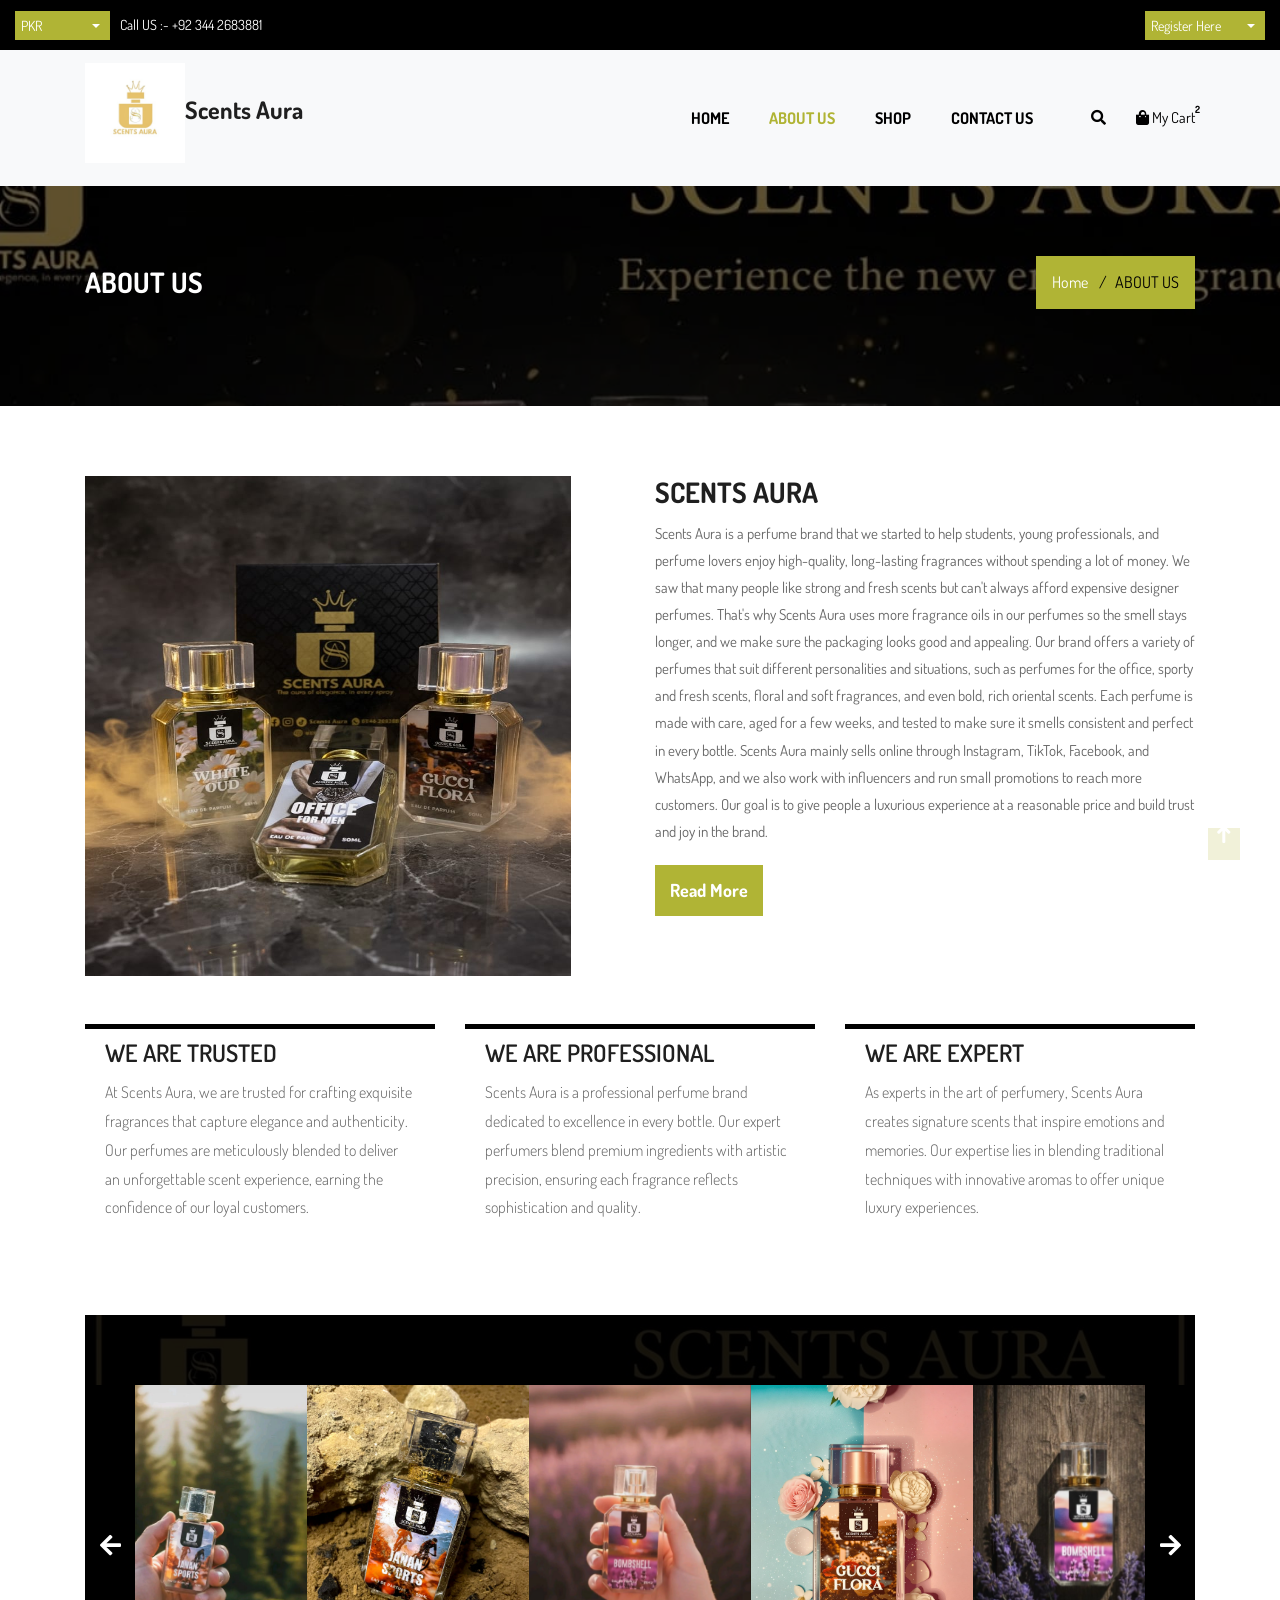
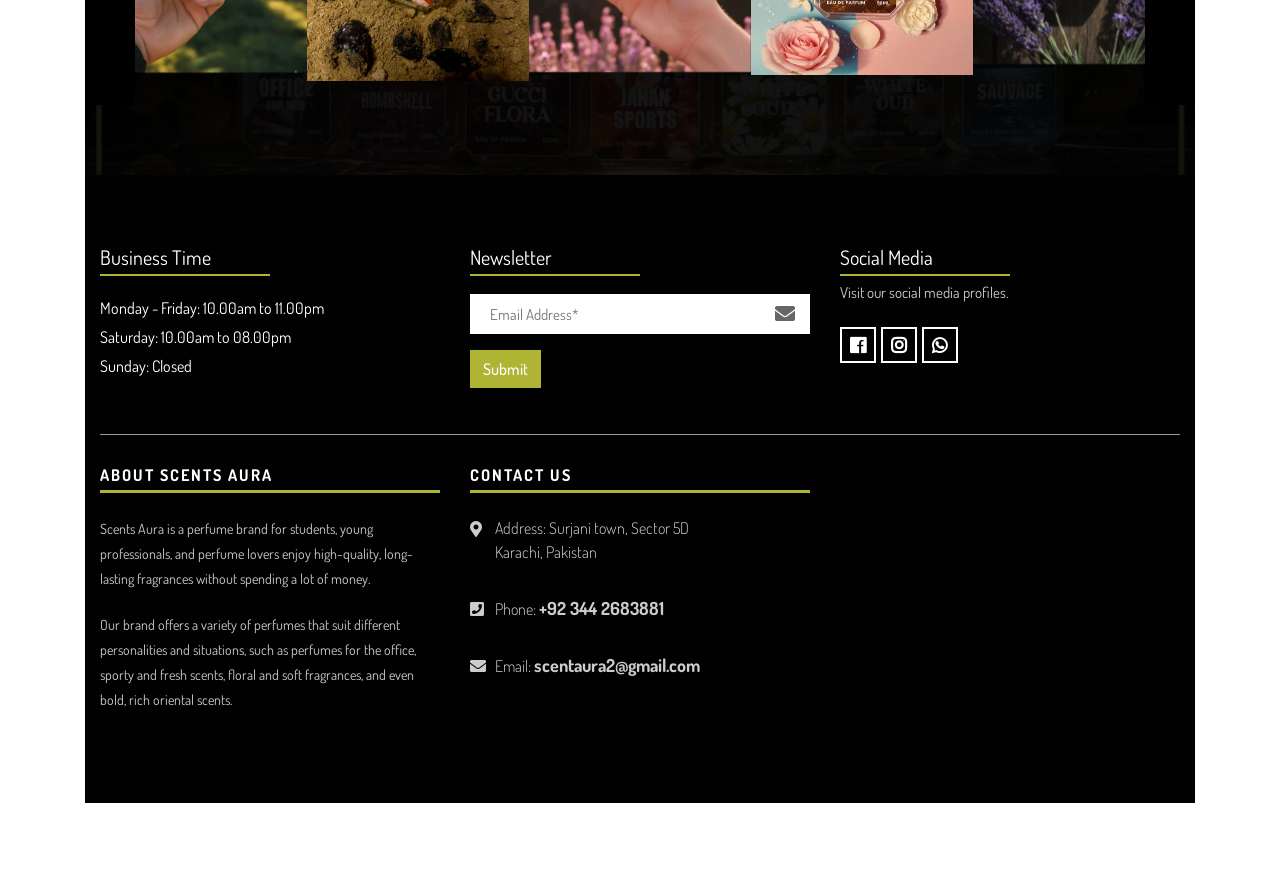
==== commit 9c8f8dc9: "Change apple-touch-icon to logo.jpg" ====
--- a/about.html
+++ b/about.html
@@ -17,7 +17,7 @@
 
     <!-- Site Icons -->
     <link rel="shortcut icon" href="images/favicon.ico" type="image/x-icon">
-    <link rel="apple-touch-icon" href="images/apple-touch-icon.png">
+    <link rel="apple-touch-icon" href="images/logo.jpg">
 
     <!-- Bootstrap CSS -->
     <link rel="stylesheet" href="css/bootstrap.min.css">
@@ -379,4 +379,4 @@
     <script src="js/custom.js"></script>
 </body>
 
-</html>+</html>
